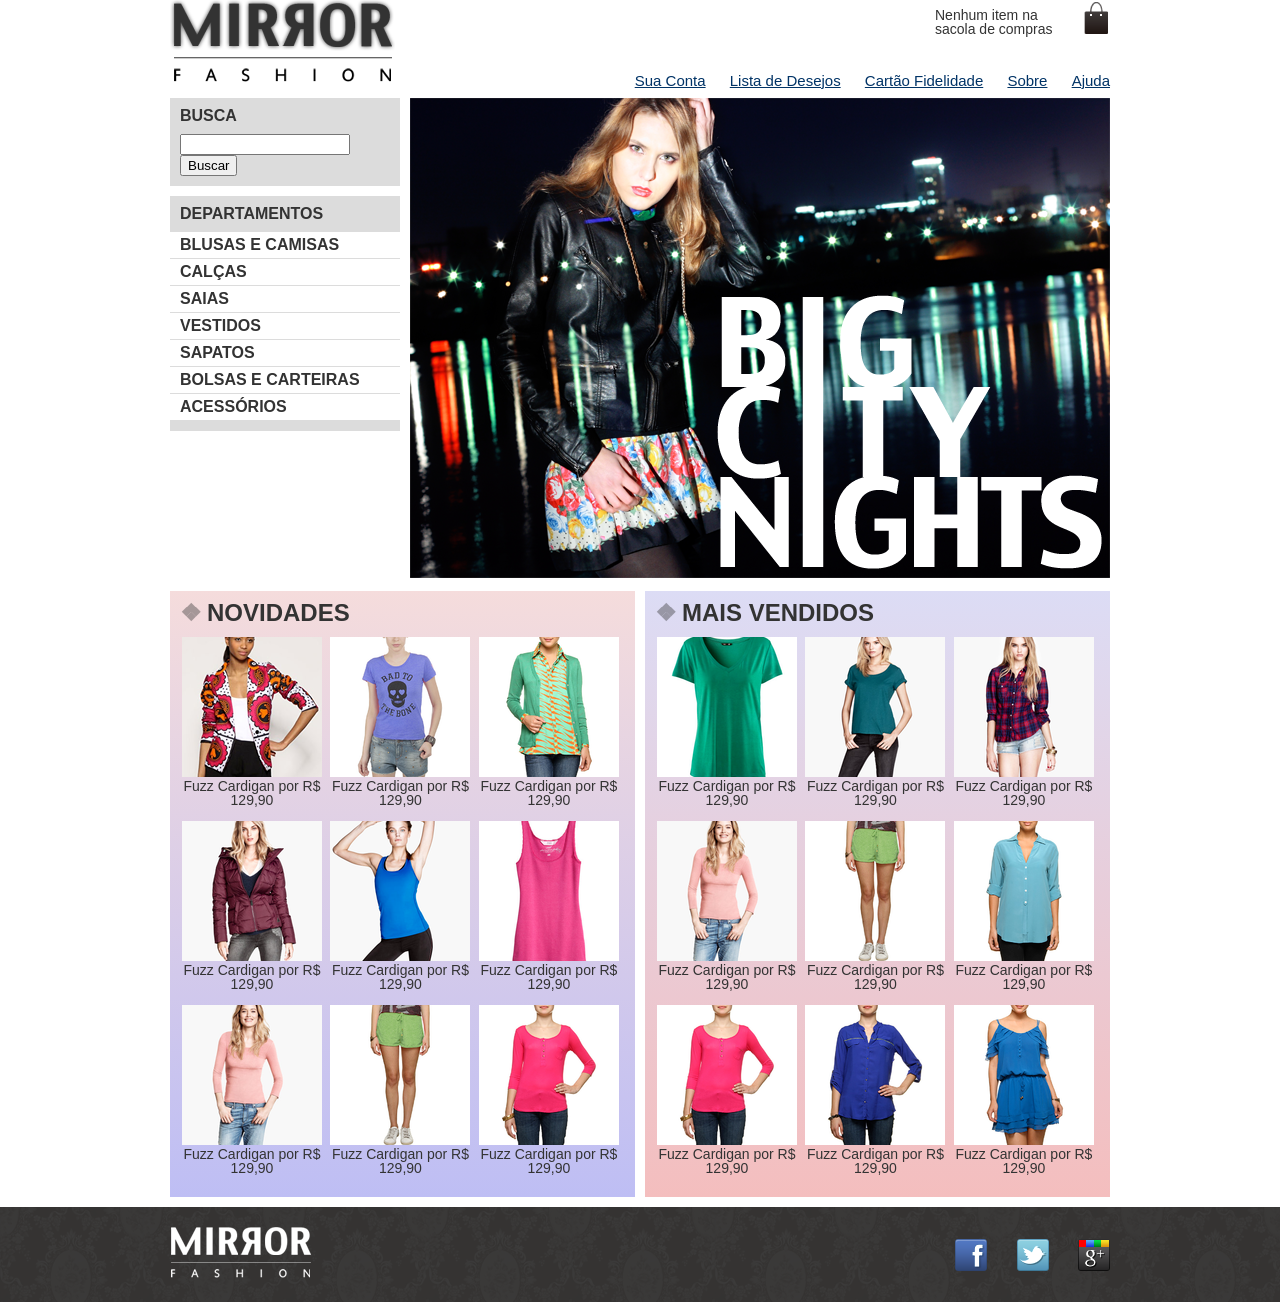
==== site css/index.html @ 7d657751 "commit" ====
<!DOCTYPE html>
<html>
    <head>
        <meta charset="utf-8">
        <title>Mirror Fashion</title>
        <link rel="stylesheet" href="css/reset.css">
        <link rel="stylesheet" href="css/estilos.css">
        <meta name="viewport" content="width=device-width">
    </head>
    <body>
        <header class="container">
            <h1><img src="img/logo.png" alt="Logo da Mirror Fashion"></h1>

            <p class="sacola">
                Nenhum item na sacola de compras
            </p>
            <nav class="menu-opcoes">
                <ul>
                    <li><a href="#">Sua Conta</a></li>
                    <li><a href="#">Lista de Desejos</a></li>
                    <li><a href="#">Cartão Fidelidade</a></li>
                    <li><a href="#">Sobre</a></li>
                    <li><a href="#">Ajuda</a></li>
                </ul>
            </nav>
        </header>

        <div class="container destaque">
			<section class="busca">
				<h2>Busca</h2>
				<form>
					<input type="search">
					<button>Buscar</button>
				</form>
		  </section>

			<section class="menu-departamentos">
				<h2>Departamentos</h2>
				<nav>
					<ul>
						<li><a href="#">Blusas e Camisas</a></li>
						<li><a href="#">Calças</a></li>
						<li><a href="#">Saias</a></li>
						<li><a href="#">Vestidos</a></li>
						<li><a href="#">Sapatos</a></li>
						<li><a href="#">Bolsas e Carteiras</a></li>
						<li><a href="#">Acessórios</a></li>
					</ul>
				</nav>
			</section>
            
            <section class="banner-destaque">
                <figure>
					<img src="img/destaque-home.png" 
					alt="Promoção: Big City Night">    
                </figure>
            </section>
		</div>

        <div class="container paineis">
			<section class="painel novidades">
				<h2>Novidades</h2>
				<ol>
					<li>
						<a href="produto.html">
							<figure>
								<img src="img/produtos/miniatura1.png">
								<figcaption>Fuzz Cardigan por R$ 129,90</figcaption>
							</figure>
						</a>
					</li>
					<li>
						<a href="produto.html">
							<figure>
								<img src="img/produtos/miniatura2.png">
								<figcaption>Fuzz Cardigan por R$ 129,90</figcaption>
							</figure>
						</a>
					</li>
					<li>
						<a href="produto.html">
							<figure>
								<img src="img/produtos/miniatura3.png">
								<figcaption>Fuzz Cardigan por R$ 129,90</figcaption>
							</figure>
						</a>
					</li>
					<li>
						<a href="produto.html">
							<figure>
								<img src="img/produtos/miniatura4.png">
								<figcaption>Fuzz Cardigan por R$ 129,90</figcaption>
							</figure>
						</a>
					</li>
					<li>
						<a href="produto.html">
							<figure>
								<img src="img/produtos/miniatura5.png">
								<figcaption>Fuzz Cardigan por R$ 129,90</figcaption>
							</figure>
						</a>
					</li>
					<li>
						<a href="produto.html">
							<figure>
								<img src="img/produtos/miniatura6.png">
								<figcaption>Fuzz Cardigan por R$ 129,90</figcaption>
							</figure>
						</a>
					</li>
					<li>
						<a href="produto.html">
							<figure>
								<img src="img/produtos/miniatura10.png">
								<figcaption>Fuzz Cardigan por R$ 129,90</figcaption>
							</figure>
						</a>
					</li>
					<li>
						<a href="produto.html">
							<figure>
								<img src="img/produtos/miniatura11.png">
								<figcaption>Fuzz Cardigan por R$ 129,90</figcaption>
							</figure>
						</a>
					</li>
					<li>
						<a href="produto.html">
							<figure>
								<img src="img/produtos/miniatura13.png">
								<figcaption>Fuzz Cardigan por R$ 129,90</figcaption>
							</figure>
						</a>
					</li>
				</ol>
				<button type="button">Mostrar mais</button>
			</section>

			<section class="painel mais-vendidos">
				<h2>Mais Vendidos</h2>
				<ol>
					<li>
						<a href="produto.html">
							<figure>
								<img src="img/produtos/miniatura7.png">
								<figcaption>Fuzz Cardigan por R$ 129,90</figcaption>
							</figure>
						</a>
					</li>
					<li>
						<a href="produto.html">
							<figure>
								<img src="img/produtos/miniatura8.png">
								<figcaption>Fuzz Cardigan por R$ 129,90</figcaption>
							</figure>
						</a>
					</li>
					<li>
						<a href="produto.html">
							<figure>
								<img src="img/produtos/miniatura9.png">
								<figcaption>Fuzz Cardigan por R$ 129,90</figcaption>
							</figure>
						</a>
					</li>
					<li>
						<a href="produto.html">
							<figure>
								<img src="img/produtos/miniatura10.png">
								<figcaption>Fuzz Cardigan por R$ 129,90</figcaption>
							</figure>
						</a>
					</li>
					<li>
						<a href="produto.html">
							<figure>
								<img src="img/produtos/miniatura11.png">
								<figcaption>Fuzz Cardigan por R$ 129,90</figcaption>
							</figure>
						</a>
					</li>
					<li>
						<a href="produto.html">
							<figure>
								<img src="img/produtos/miniatura12.png">
								<figcaption>Fuzz Cardigan por R$ 129,90</figcaption>
							</figure>
						</a>
					</li>
					<li>
						<a href="produto.html">
							<figure>
								<img src="img/produtos/miniatura13.png">
								<figcaption>Fuzz Cardigan por R$ 129,90</figcaption>
							</figure>
						</a>
					</li>
					<li>
						<a href="produto.html">
							<figure>
								<img src="img/produtos/miniatura14.png">
								<figcaption>Fuzz Cardigan por R$ 129,90</figcaption>
							</figure>
						</a>
					</li>
					<li>
						<a href="produto.html">
							<figure>
								<img src="img/produtos/miniatura15.png">
								<figcaption>Fuzz Cardigan por R$ 129,90</figcaption>
							</figure>
						</a>
					</li>
				</ol>
				<button type="button">Mostrar mais</button>
			</section>
		</div>

		<footer>
			<div class="container">
				<img src="img/logo-rodape.png" alt="Logo Mirror Fashion"/>

				<ul class="social">
					<li><a href="http://facebook.com/mirrorfashion">Facebook</a></li>
					<li><a href="http://twitter.com/mirrorfashion">Twitter</a></li>
					<li><a href="http://plus.google.com/mirrorfashion">Google+</a></li>
				</ul>
			</div>
		</footer>
    </body>
</html>
---- site css/css/estilos.css ----
body
{
    color:	#333333;
    font-family: "Lucida Sans Unicode",	"Lucida	Grande", sans-serif;
} 

/*colocando no centro da pagina*/
.container
{
    margin: 0 auto;
    width: 940px;
}

/*Posicione o menu à direita e embaixo no header. Use position: absolute para isso. E não
esqueça: se queremos posicioná-lo absolutamente com relação ao cabeçalho, 
o cabeçalho precisa estar com position: relative.*/
header{
    position: relative;
}

/*A sacola também deve estar posicionada a direita e no topo. Use position , top e right para
conseguir esse comportamento.*/

.sacola	{	
    background-image:	url(../img/sacola.png);	
    background-repeat:	no-repeat;	
    background-position: top right;
    font-size:	14px;			
    padding-right:	35px;	
    padding-top: 8px;		
    width:	140px;	
    position: absolute;
    top: 0;
    right: 0;
}

.menu-opcoes
{
    position:absolute;
    bottom: 0;
    right: 0;
}

.menu-opcoes ul	
{			
    font-size:	15px;	
}

/*Transformar nosso menu em vertical e ajustar espaçamentos básicos.*/
.menu-opcoes ul li{
    display: inline;
    margin-left: 20px;
}

.menu-opcoes a
{				
    color:	#003366;	
} 

/*Fundo cinza nas caixas de busca e no menu de departamentos. Além disso, 
o texto deve estar em negrito e apresentado em maiúsculas.
Foram aplicadas algumas regras de margens e de tamanhos*/

.busca,
.menu-departamentos {
    background-color: #DCDCDC;
    font-weight: bold;
    text-transform: uppercase;
    width: 230px;
    
}

.busca h2,
.busca form,
.menu-departamentos h2 {
    margin: 10px;
}

.menu-departamentos li {
    background-color: white;
    margin-bottom: 1px;
    padding: 5px 10px;
}

.menu-departamentos a {
    color: #333333;
    text-decoration: none;
}

.busca input {
	vertical-align: middle;
}
/*o tamanho do campo de texto para melhor encaixar no design e use seletores de atributo do CSS*/
.busca input[type=search] {
    width: 170px;
}

/*Para que o menu de departamentos e a busca estejam à esquerda na página, vamos flutuar esses
elementos com float:left.
Mas só isso fará com que o menu fique a direita da busca (faça o teste).
Precisamos indicar ao menudepartamentos que ele deve flutuar à esquerda mas
não ao lado de outro elemento. 
Conseguimos isso com a propriedade clear */

.busca,
.menu-departamentos {
    float: left;
}

.menu-departamentos {
    margin-top: 10px;
    padding-bottom: 10px;
    clear: left;
}

 /*Acerte as margens e posicionamentos no menu lateral e no topo*/
.destaque {
    margin-top: 10px;
}

.destaque img {
	margin-left: 10px;
}

.painel {
	margin: 10px 0;
	padding: 10px;
	width: 445px;
}

.novidades {
	float: left;
	background-color: #f5dcdc;
}

.mais-vendidos {
	float: right;
	background-color: #dcdcf5;
}

.painel li {
	display: inline-block;
	vertical-align: top;
	width: 140px;

	margin: 2px;
	padding-bottom: 10px;
}

.painel h2 {
	font-size: 24px;
	font-weight: bold;
	text-transform: uppercase;

	margin-bottom: 10px;
}

.painel a {
	color: #333;
	font-size: 14px;
	text-align: center;
	text-decoration: none;
}

footer {
	background-image: url(../img/fundo-rodape.png);
	clear: both;
	padding: 20px 0;
}

footer .container {
	position: relative;
}

.social {
	position: absolute;
	top: 12px;
	right: 0;
}

.social li {
	display: inline-block;
	margin-left: 25px;
}

.social li a {
	height: 32px;
	width: 32px;

	display: block;
	text-indent: -99999px;  
}

.social a[href*="facebook"] {
	background-image: url(../img/facebook.png);
}

.social a[href*="twitter"] {
	background-image: url(../img/twitter.png);
}

.social a[href*="plus"] {
	background-image: url(../img/googleplus.png);
}

.menu-departamentos li li a:before {
	content: '\272A';
	padding-right: 3px;
}

.painel h2:before {
	content: '\2756';
	padding-right: 5px;
	opacity: 0.4;
}

.novidades {
	background-color: #f5dcdc;
	background: linear-gradient(#f5dcdc, #bebef4);
}

.mais-vendidos {
	background: #dcdcf5;
	background: linear-gradient(#dcdcf5, #f4bebe);
}

.painel button {
	display: none;
}

.painel-compacto li:nth-child(n+7) {
	display: none;
}

.painel-compacto button {
	display: block;
}

.painel button {
	/* posicionamento */
	float: right;
	margin-right: 10px;
	padding: 10px;

	/* estilo */
	background-color: #333;
	border: 0;
	border-radius: 4px;
	box-shadow: 1px 1px 3px rgba(30,30,30,0.5);
	color: white;
	font-size: 1em;
	text-decoration: none;
	text-shadow: 1px 0 1px black;

	/* animação*/
	transition: 0.3s;
}

.painel button:hover {
	background-color: #393939;
	box-shadow: 1px 0 20px rgba(200,200,120,0.9);
}

.painel button {
	color: white;
	position: relative;
	margin-bottom: 10px;
}

.painel button:after {
	/* elemento vazio */
	content: '';
	display: block;
	height: 0;
	width: 0;

	/* triangulo */
	border-top: 10px solid #333;
	border-left: 10px solid transparent;
	border-right: 10px solid transparent;

	/* posicionamento */
	position: absolute;
	top: 100%;
	left: 50%;
	margin-left: -5px;

	/* animação */
	transition: 0.3s;
}

.painel button:hover:after {
	border-top-color: #393939;
}


/*Elementos em bloco são aqueles que ocupam toda a largura do	documento, 
tanto antes	 quanto depois deles. Um bom exemplo de elemento em bloco é a tag <h1>. 
Note que não há nenhum outro elemento à esquerda ou à direita do nosso nome da loja, 
apesar da expressão "Mirror Fashion” não ocupar toda a largura do documento. 
Entre os elementos em bloco, podemos destacar as tags de heading <h1> a <h6>, 
os parágrafos <p> e divisões <div>.
Elementos em linha são aqueles que ocupam somente o espaço necessário para que seu próprio conteúdo 
seja exibido, permitindo que outros elementos em linha possam ser renderizados 
logo na sequência, seja	antes ou depois, exibindo diversos elementos nessa mesma linha. 
Entre os elementos em linha, podemos destacar as tags de âncora <a>, 
as tags de ênfase <small>, <strong> e <em> e a tag de marcação de atributos <span>.
Pode ser interessante alterarmos esse padrão de acordo com nossa necessidade, por isso existe a
propriedade	display no CSS,	que	permite	definir	qual estratégia	de exibição	o elemento utilizará.
Por	exemplo, o elemento <li> de uma	<ul> tem por padrão	o valor	block para a propriedade display.	
Se	quisermos os elementos na horizontal, basta	alterarmos a propriedade display da <li> para inline*/

/*Resumo de postion
static
Sua posição é dada automaticamente pelo fluxo da página: por padrão ele é renderizado logo após seus irmãos
Não aceita um posicionamento manual (left, right, top, bottom)
O tamanho do seu elemento pai leva em conta o tamanho do elemento static

relative
Por padrão, o elemento será renderizado da mesma maneira que o static
Aceita posicionamento manual
O tamanho do seu elemento pai leva em conta o tamanho do elemento relative, porém sem levar em conta seu posicionamento. O pai não sofreria alterações mesmo se o elemento fosse static

fixed
Uma configuração de posicionamento vertical (left ou right) e uma horizontal (top ou bottom) é obrigatória
O elemento será renderizado na página na posição indicada. Mesmo que ocorra uma rolagem, o elemento permanecerá no mesmo lugar
Seu tamanho não conta para calcular o tamanho do elemento pai, é como se não fosse elemento filho

absolute
Uma configuração de posicionamento vertical (left ou right) e uma horizontal (top ou bottom) é obrigatória
O elemento será renderizado na posição indicada, porém relativa ao primeiro elemento pai cujo position seja diferente de static ou, se não existir este pai, relativa à página
Seu tamanho não conta para calcular o tamanho do elemento pai*/

/*Posicione o menu à direita e embaixo no header. Use position: absolute para isso. E não
esqueça: se queremos posicioná-lo absolutamente com relação ao cabeçalho, o cabeçalho precisa estar
com position: relative .*/
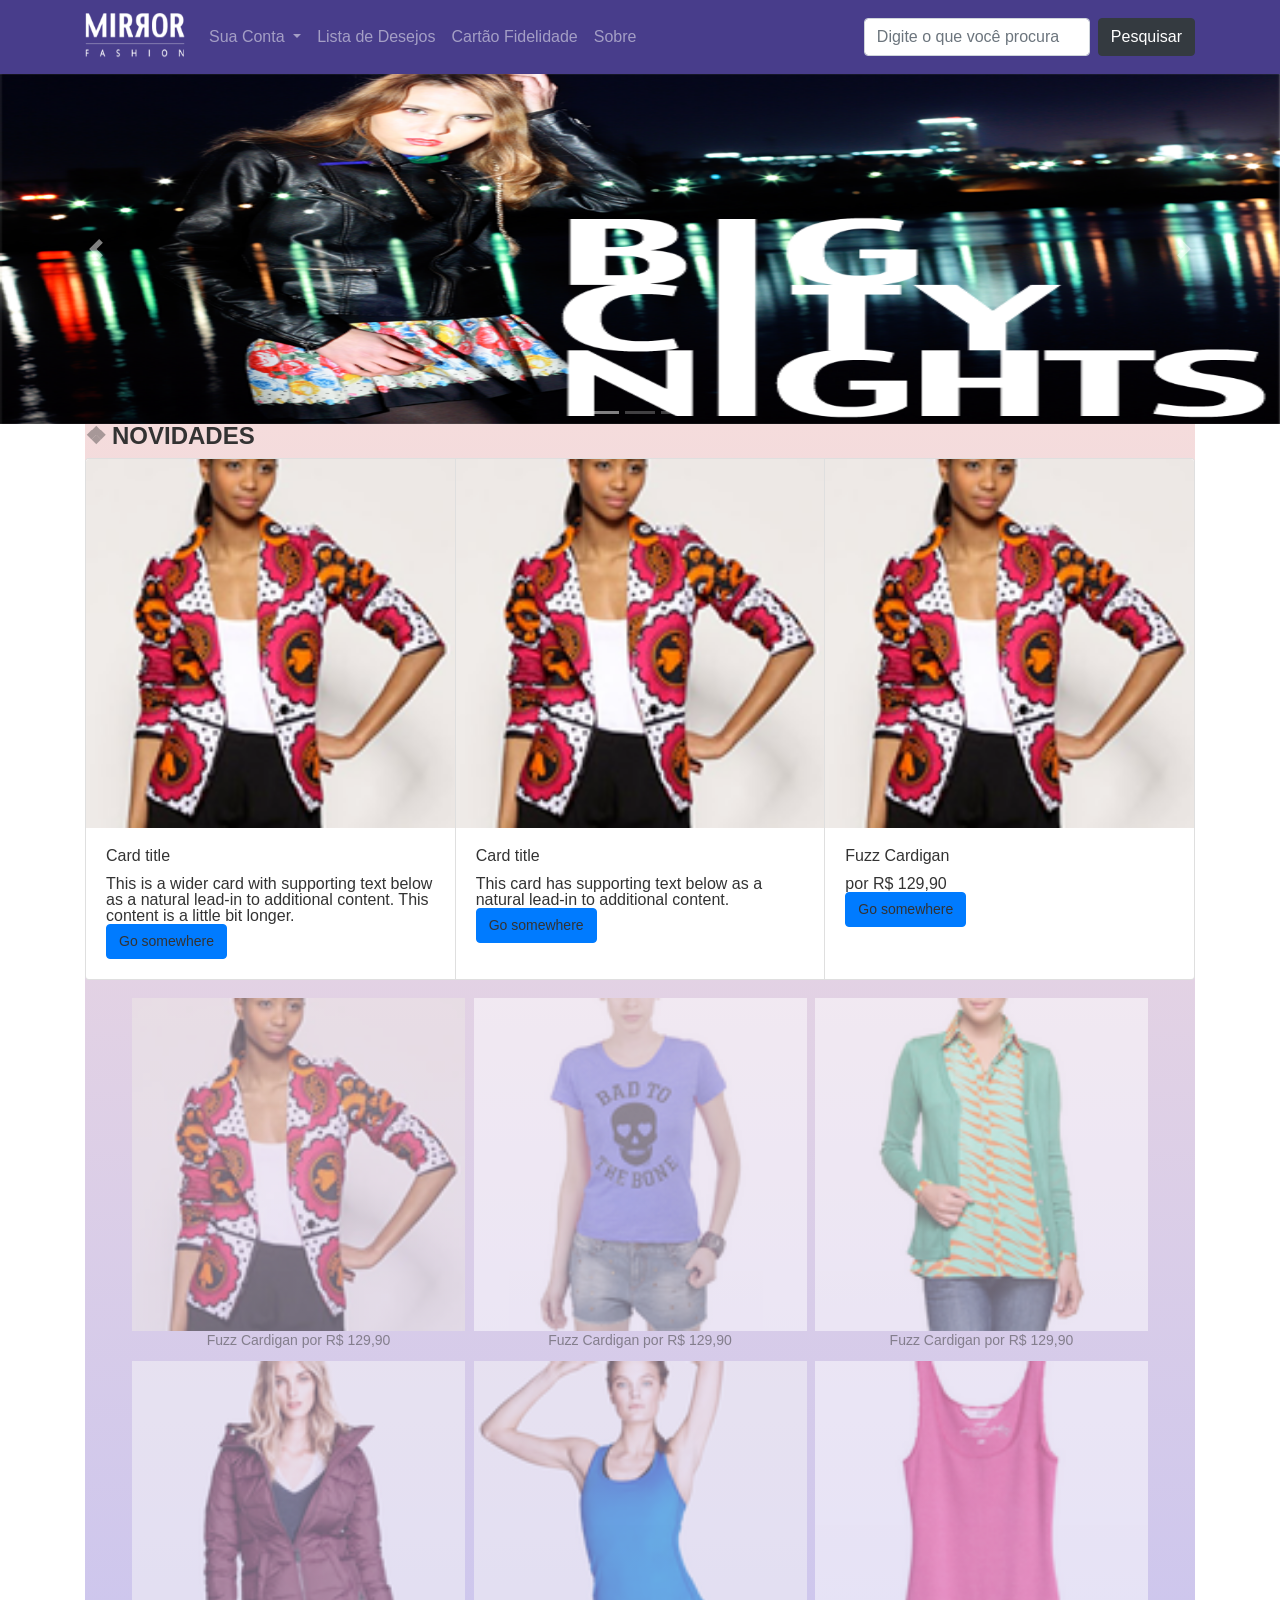
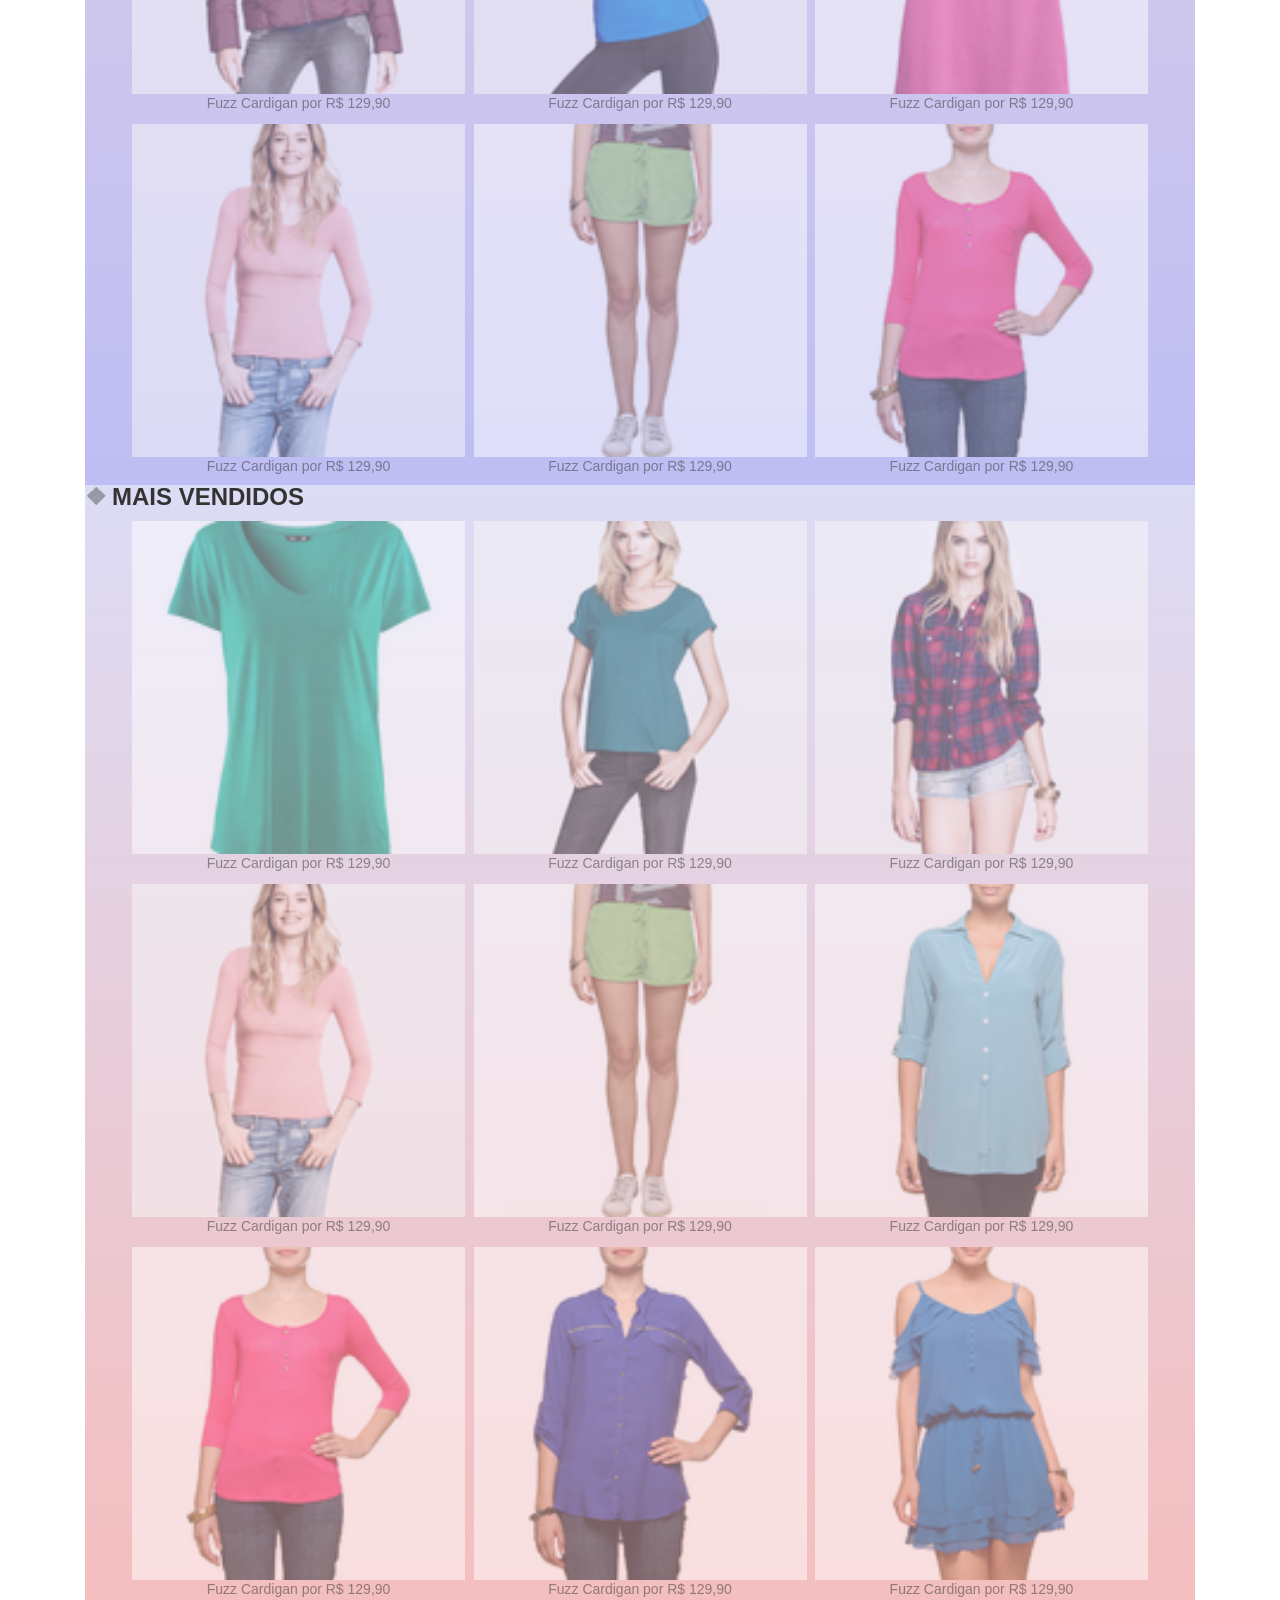
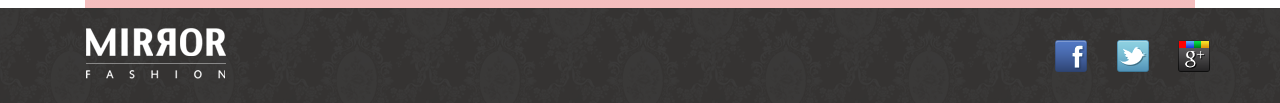
==== commit 99fd19f3: "commit" ====
--- a/site css/index.html
+++ b/site css/index.html
@@ -1,32 +1,99 @@
 <!DOCTYPE html>
 <html>
     <head>
-        <meta charset="utf-8">
-        <title>Mirror Fashion</title>
-        <link rel="stylesheet" href="css/reset.css">
-        <link rel="stylesheet" href="css/estilos.css">
-        <meta name="viewport" content="width=device-width">
+		<meta charset="utf-8">
+		<meta name="viewport" content="width=device-width">
+		<title>Mirror Fashion</title>
+		<link href="css/bootstrap.min.css" rel="stylesheet" type="text/css"/>
+		<script type="text/javascript" src="js/jquery-3.5.1.min.js"></script>
+		<script type="text/javascript" src="js/bootstrap.min.js"></script>
+      <link rel="stylesheet" href="css/reset.css">
+	  <link rel="stylesheet" href="css/estilos.css">
+	  <!--<link href="css/bootstrap.css" rel="stylesheet" type="text/css"/>-->
+	 
     </head>
-    <body>
-        <header class="container">
-            <h1><img src="img/logo.png" alt="Logo da Mirror Fashion"></h1>
-
-            <p class="sacola">
-                Nenhum item na sacola de compras
-            </p>
-            <nav class="menu-opcoes">
-                <ul>
-                    <li><a href="#">Sua Conta</a></li>
-                    <li><a href="#">Lista de Desejos</a></li>
-                    <li><a href="#">Cartão Fidelidade</a></li>
-                    <li><a href="#">Sobre</a></li>
-                    <li><a href="#">Ajuda</a></li>
-                </ul>
-            </nav>
+    <body> 
+		<nav class="navbar navbar-fixed-top navbar-expand-lg navbar-dark bg-purple" >
+		  <div class="container">
+			<a class="navbar-brand" href="index.html"><img src="img/logo-rodape.png" width="100px" height="45px"alt="Logo da Mirror Fashion"></a>
+			<button class="navbar-toggler" type="button" data-toggle="collapse" data-target="#navbarSupportedContent" aria-controls="navbarSupportedContent" aria-expanded="false" aria-label="Toggle navigation">
+			  <span class="navbar-toggler-icon"></span>
+			</button>
+		  
+			<div class="collapse navbar-collapse" id="navbarSupportedContent">
+			  <ul class="navbar-nav mr-auto">
+					<li class="nav-item dropdown" id="teste">
+							<a class="nav-link dropdown-toggle" href="#" id="navbarDropdown" role="button" data-toggle="dropdown" aria-haspopup="true" aria-expanded="false">
+								  Sua Conta
+							</a>
+							<div class="dropdown-menu" aria-labelledby="navbarDropdown">
+							  <a class="dropdown-item" href="#">Cadastrar</a>
+							  <a class="dropdown-item" href="#">Entrar</a>
+						  
+							</div>
+						  </li>
+						  <li class="nav-item">
+								<a class="nav-link" href="#">Lista de Desejos</a>
+							  </li>
+							  <li class="nav-item">
+									<a class="nav-link" href="#">Cartão Fidelidade</a>
+								  </li>
+								  <li class="nav-item">
+									<a class="nav-link" href="sobre.html">Sobre</a>
+				  </li>
+																	  
+				
+				
+			  </ul>
+			  
+			  <form class="form-inline my-2 my-lg-0">
+				<input class="form-control mr-sm-2" type="search" placeholder="Digite o que você procura" aria-label="Search">
+				<button class="btn btn-dark my-2 my-sm-0" type="submit">Pesquisar</button>
+			  </form>
+			</div>
+		</div>
+		  </nav>
+	  <!--  <h1><a href="index.html"> <img src="img/logo.png" alt="Logo da Mirror Fashion"></a></h1>
+	 
+    <header class="container">
+      
+				<p class="sacola">
+						Nenhum item na sacola de compras
+					</p>
+
+           
+           
         </header>
-
-        <div class="container destaque">
-			<section class="busca">
+-->
+			<div id="carouselExampleIndicators" class="carousel slide" data-ride="carousel">
+				<ol class="carousel-indicators">
+				  <li data-target="#carouselExampleIndicators" data-slide-to="0" class="active"></li>
+				  <li data-target="#carouselExampleIndicators" data-slide-to="1"></li>
+				  <li data-target="#carouselExampleIndicators" data-slide-to="2"></li>
+				</ol>
+				<div class="carousel-inner">
+				  <div class="carousel-item active">
+					<img class="d-block w-100" src="img/destaque-home.png" height="350"alt="First slide">
+				  </div>
+				  <div class="carousel-item">
+					<img class="d-block w-100" src="img/produtos/miniatura2.png"height="350" alt="Second slide">
+				  </div>
+				  <div class="carousel-item">
+					<img class="d-block w-100" src="img/produtos/miniatura3.png"height="350" alt="Third slide">
+				  </div>
+				</div>
+				
+				<a class="carousel-control-prev" href="#carouselExampleIndicators" role="button" data-slide="prev">
+				  <span class="carousel-control-prev-icon" aria-hidden="true"></span>
+				  <span class="sr-only">Previous</span>
+				</a>
+				<a class="carousel-control-next" href="#carouselExampleIndicators" role="button" data-slide="next">
+				  <span class="carousel-control-next-icon" aria-hidden="true"></span>
+				  <span class="sr-only">Next</span>
+				</a>
+			  </div>
+			<!--<div class="container destaque">
+				<section class="busca">
 				<h2>Busca</h2>
 				<form>
 					<input type="search">
@@ -55,54 +122,84 @@
 					alt="Promoção: Big City Night">    
                 </figure>
             </section>
-		</div>
-
-        <div class="container paineis">
-			<section class="painel novidades">
-				<h2>Novidades</h2>
+		</div>-->
+		<div class="container paineis">
+				<section class="painel novidades">
+					<h2>Novidades</h2>
+		<div class="card-group">
+				<div class="card inner">
+				  <img class="card-img-top" src="img/produtos/miniatura1.png" alt="Card image cap">
+				  <div class="card-body">
+					<h5 class="card-title">Card title</h5>
+					<p class="card-text">This is a wider card with supporting text below as a natural lead-in to additional content. This content is a little bit longer.</p>
+					<a href="produtos.html" class="btn btn-primary" >Go somewhere</a>
+				  </div>
+				</div>
+				<div class="card inner">
+				  <img class="card-img-top" src="img/produtos/miniatura1.png" alt="Card image cap">
+				  <div class="card-body">
+					<h5 class="card-title">Card title</h5>
+					<p class="card-text">This card has supporting text below as a natural lead-in to additional content.</p>
+					<a href="produtos.html" class="btn btn-primary">Go somewhere</a>
+				  </div>
+				</div>
+				<div class="card inner">
+						
+				  <img class="card-img-top" src="img/produtos/miniatura1.png" alt="Card image cap">
+				  <div class="card-body">
+					<h5 class="card-title">Fuzz Cardigan</h5>
+					<p class="card-text"> por R$ 129,90</p>
+					<a href="produtos.html" class="btn btn-primary">Go somewhere</a>
+				 
+				</div>
+				</div>
+			  </div>
+			  <br>
+        
 				<ol>
 					<li>
+						
+						<a href="produtos.html">
+							<figure>
+								<img src="img/produtos/miniatura1.png">
+								<figcaption>Fuzz Cardigan por R$ 129,90</figcaption>
+							</figure>
+						</a>
+					</li>
+					<li>
+						<a href="produtos.html">
+							<figure>
+								<img src="img/produtos/miniatura2.png">
+								<figcaption>Fuzz Cardigan por R$ 129,90</figcaption>
+							</figure>
+						</a>
+					</li>
+					<li>
+						<a href="produtos.html">
+							<figure>
+								<img src="img/produtos/miniatura3.png">
+								<figcaption>Fuzz Cardigan por R$ 129,90</figcaption>
+							</figure>
+						</a>
+					</li>
+					<li>
+						<a href="produtos.html">
+							<figure>
+								<img src="img/produtos/miniatura4.png">
+								<figcaption>Fuzz Cardigan por R$ 129,90</figcaption>
+							</figure>
+						</a>
+					</li>
+					<li>
 						<a href="produto.html">
 							<figure>
-								<img src="img/produtos/miniatura1.png">
-								<figcaption>Fuzz Cardigan por R$ 129,90</figcaption>
-							</figure>
-						</a>
-					</li>
-					<li>
-						<a href="produto.html">
-							<figure>
-								<img src="img/produtos/miniatura2.png">
-								<figcaption>Fuzz Cardigan por R$ 129,90</figcaption>
-							</figure>
-						</a>
-					</li>
-					<li>
-						<a href="produto.html">
-							<figure>
-								<img src="img/produtos/miniatura3.png">
-								<figcaption>Fuzz Cardigan por R$ 129,90</figcaption>
-							</figure>
-						</a>
-					</li>
-					<li>
-						<a href="produto.html">
-							<figure>
-								<img src="img/produtos/miniatura4.png">
-								<figcaption>Fuzz Cardigan por R$ 129,90</figcaption>
-							</figure>
-						</a>
-					</li>
-					<li>
-						<a href="produto.html">
-							<figure>
 								<img src="img/produtos/miniatura5.png">
 								<figcaption>Fuzz Cardigan por R$ 129,90</figcaption>
 							</figure>
 						</a>
 					</li>
 					<li>
-						<a href="produto.html">
+						<a href="produtos.html">
 							<figure>
 								<img src="img/produtos/miniatura6.png">
 								<figcaption>Fuzz Cardigan por R$ 129,90</figcaption>
@@ -110,7 +207,7 @@
 						</a>
 					</li>
 					<li>
-						<a href="produto.html">
+						<a href="produtos.html">
 							<figure>
 								<img src="img/produtos/miniatura10.png">
 								<figcaption>Fuzz Cardigan por R$ 129,90</figcaption>
@@ -118,7 +215,7 @@
 						</a>
 					</li>
 					<li>
-						<a href="produto.html">
+						<a href="produtos.html">
 							<figure>
 								<img src="img/produtos/miniatura11.png">
 								<figcaption>Fuzz Cardigan por R$ 129,90</figcaption>
@@ -126,7 +223,7 @@
 						</a>
 					</li>
 					<li>
-						<a href="produto.html">
+						<a href="produtos.html">
 							<figure>
 								<img src="img/produtos/miniatura13.png">
 								<figcaption>Fuzz Cardigan por R$ 129,90</figcaption>
@@ -141,7 +238,7 @@
 				<h2>Mais Vendidos</h2>
 				<ol>
 					<li>
-						<a href="produto.html">
+						<a href="produtos.html">
 							<figure>
 								<img src="img/produtos/miniatura7.png">
 								<figcaption>Fuzz Cardigan por R$ 129,90</figcaption>
@@ -149,7 +246,7 @@
 						</a>
 					</li>
 					<li>
-						<a href="produto.html">
+						<a href="produtos.html">
 							<figure>
 								<img src="img/produtos/miniatura8.png">
 								<figcaption>Fuzz Cardigan por R$ 129,90</figcaption>
@@ -157,7 +254,7 @@
 						</a>
 					</li>
 					<li>
-						<a href="produto.html">
+						<a href="produtos.html">
 							<figure>
 								<img src="img/produtos/miniatura9.png">
 								<figcaption>Fuzz Cardigan por R$ 129,90</figcaption>
@@ -165,7 +262,7 @@
 						</a>
 					</li>
 					<li>
-						<a href="produto.html">
+						<a href="produtos.html">
 							<figure>
 								<img src="img/produtos/miniatura10.png">
 								<figcaption>Fuzz Cardigan por R$ 129,90</figcaption>
@@ -173,7 +270,7 @@
 						</a>
 					</li>
 					<li>
-						<a href="produto.html">
+						<a href="produtos.html">
 							<figure>
 								<img src="img/produtos/miniatura11.png">
 								<figcaption>Fuzz Cardigan por R$ 129,90</figcaption>
@@ -181,7 +278,7 @@
 						</a>
 					</li>
 					<li>
-						<a href="produto.html">
+						<a href="produtos.html">
 							<figure>
 								<img src="img/produtos/miniatura12.png">
 								<figcaption>Fuzz Cardigan por R$ 129,90</figcaption>
@@ -189,7 +286,7 @@
 						</a>
 					</li>
 					<li>
-						<a href="produto.html">
+						<a href="produtos.html">
 							<figure>
 								<img src="img/produtos/miniatura13.png">
 								<figcaption>Fuzz Cardigan por R$ 129,90</figcaption>
@@ -197,7 +294,7 @@
 						</a>
 					</li>
 					<li>
-						<a href="produto.html">
+						<a href="produtos.html">
 							<figure>
 								<img src="img/produtos/miniatura14.png">
 								<figcaption>Fuzz Cardigan por R$ 129,90</figcaption>
@@ -205,7 +302,7 @@
 						</a>
 					</li>
 					<li>
-						<a href="produto.html">
+						<a href="produtos.html">
 							<figure>
 								<img src="img/produtos/miniatura15.png">
 								<figcaption>Fuzz Cardigan por R$ 129,90</figcaption>
@@ -216,6 +313,8 @@
 				<button type="button">Mostrar mais</button>
 			</section>
 		</div>
+		
+			  
 
 		<footer>
 			<div class="container">
--- a/site css/css/estilos.css
+++ b/site css/css/estilos.css
@@ -1,3 +1,60 @@
+
+* {box-sizing: border-box;}
+
+.img-zoom-container {
+  position: relative;
+}
+
+.img-zoom-lens {
+  position: relative;
+  border: 1px solid #d4d4d4;
+  /*set the size of the lens:*/
+  width: 40px;
+  height: 40px;
+}
+
+.img-zoom-result {
+  border: 1px solid #d4d4d4;
+  /*set the size of the result div:*/
+  width: 300px;
+  height: 300px;
+}
+.inner{
+	overflow: hidden;
+}
+.inner img{
+	transition: all 1.5s ease;
+}
+.inner:hover img{
+
+	transform: scale(1.125);
+}
+
+.paineis{
+ margin-top:8%;
+}
+.bg-purple{
+	background-color: darkslateblue;
+}
+
+ol li{
+	opacity: 0.5;
+}
+ol li:hover {
+	transform: scale(1.125); 
+	opacity:1;
+  }
+ol{
+	text-align: center;
+}
+/*#teste:hover{
+	background-color: yellow;
+	
+}*/
+h1{
+	text-align: center;
+}
+
 body
 {
     color:	#333333;
@@ -8,7 +65,7 @@
 .container
 {
     margin: 0 auto;
-    width: 940px;
+  
 }
 
 /*Posicione o menu à direita e embaixo no header. Use position: absolute para isso. E não
@@ -16,6 +73,12 @@
 o cabeçalho precisa estar com position: relative.*/
 header{
     position: relative;
+}
+header h1{/*alteraçao para mobile*/
+    text-align: center;
+}
+header h1 img{/*alteraçao para mobile*/
+    max-width: 50%;
 }
 
 /*A sacola também deve estar posicionada a direita e no topo. Use position , top e right para
@@ -31,14 +94,15 @@
     width:	140px;	
     position: absolute;
     top: 0;
-    right: 0;
+	right: 0;
+	display: none;/*alteraçao para mobile*/
 }
 
 .menu-opcoes
 {
-    position:absolute;
-    bottom: 0;
-    right: 0;
+    position:static;/*alteraçao para mobile*/
+	text-align: center;/*alteraçao para mobile*/
+    
 }
 
 .menu-opcoes ul	
@@ -48,8 +112,8 @@
 
 /*Transformar nosso menu em vertical e ajustar espaçamentos básicos.*/
 .menu-opcoes ul li{
-    display: inline;
-    margin-left: 20px;
+    display: inline-block;/*alteraçao para mobile*/
+    margin: 5px;/*alteraçao para mobile*/
 }
 
 .menu-opcoes a
@@ -72,8 +136,17 @@
 
 .busca h2,
 .busca form,
-.menu-departamentos h2 {
+.menu-departamentos h2 
+{
     margin: 10px;
+}
+/*alteraçao para mobile*/
+.busca,
+.menu-departamentos,
+.banner-destaque img
+{
+	margin-right: 0;
+	width: 100%;
 }
 
 .menu-departamentos li {
@@ -123,9 +196,8 @@
 }
 
 .painel {
-	margin: 10px 0;
-	padding: 10px;
-	width: 445px;
+	
+	width:auto;
 }
 
 .novidades {
@@ -138,20 +210,23 @@
 	background-color: #dcdcf5;
 }
 
+
 .painel li {
 	display: inline-block;
 	vertical-align: top;
-	width: 140px;
-
+	width: 30%;
 	margin: 2px;
 	padding-bottom: 10px;
+}
+.painel img
+{
+	width: 100%;
 }
 
 .painel h2 {
 	font-size: 24px;
 	font-weight: bold;
 	text-transform: uppercase;
-
 	margin-bottom: 10px;
 }
 
@@ -334,4 +409,49 @@
 /*Posicione o menu à direita e embaixo no header. Use position: absolute para isso. E não
 esqueça: se queremos posicioná-lo absolutamente com relação ao cabeçalho, o cabeçalho precisa estar
 com position: relative .*/
-
+/*alteraçao para mobile*/
+@media(max-width:939px){
+	/* adicionar aqui os novos estilos para mobile*/
+	.container{
+		width:96%;
+	}
+	@media(min-width:480px)
+	{
+		header h1{
+			margin:5px 0;
+		}
+		.menu-departamentos{
+			 padding-bottom:10px;
+			 margin-bottom:10px;
+		}
+		.menu-departamentos nav>ul{
+			column-count: 2;
+	   }
+	}
+	@media(min-width: 720px)
+	{
+		header h1{
+			text-align: left;
+		}
+		.menu-opcoes{
+			position: absolute;
+		}
+		.sacola{
+			display: block;
+		}
+		.painel li{
+			width: 15%;
+		}
+		.busca,.menu-departamentos{
+			margin-right: 1%;
+			width: 30%;
+		}
+		.menu-departamentos nav>ul{
+			column-count: 1;
+		}
+		.banner-destaque img{
+			width:69%
+		}
+	}
+}
+
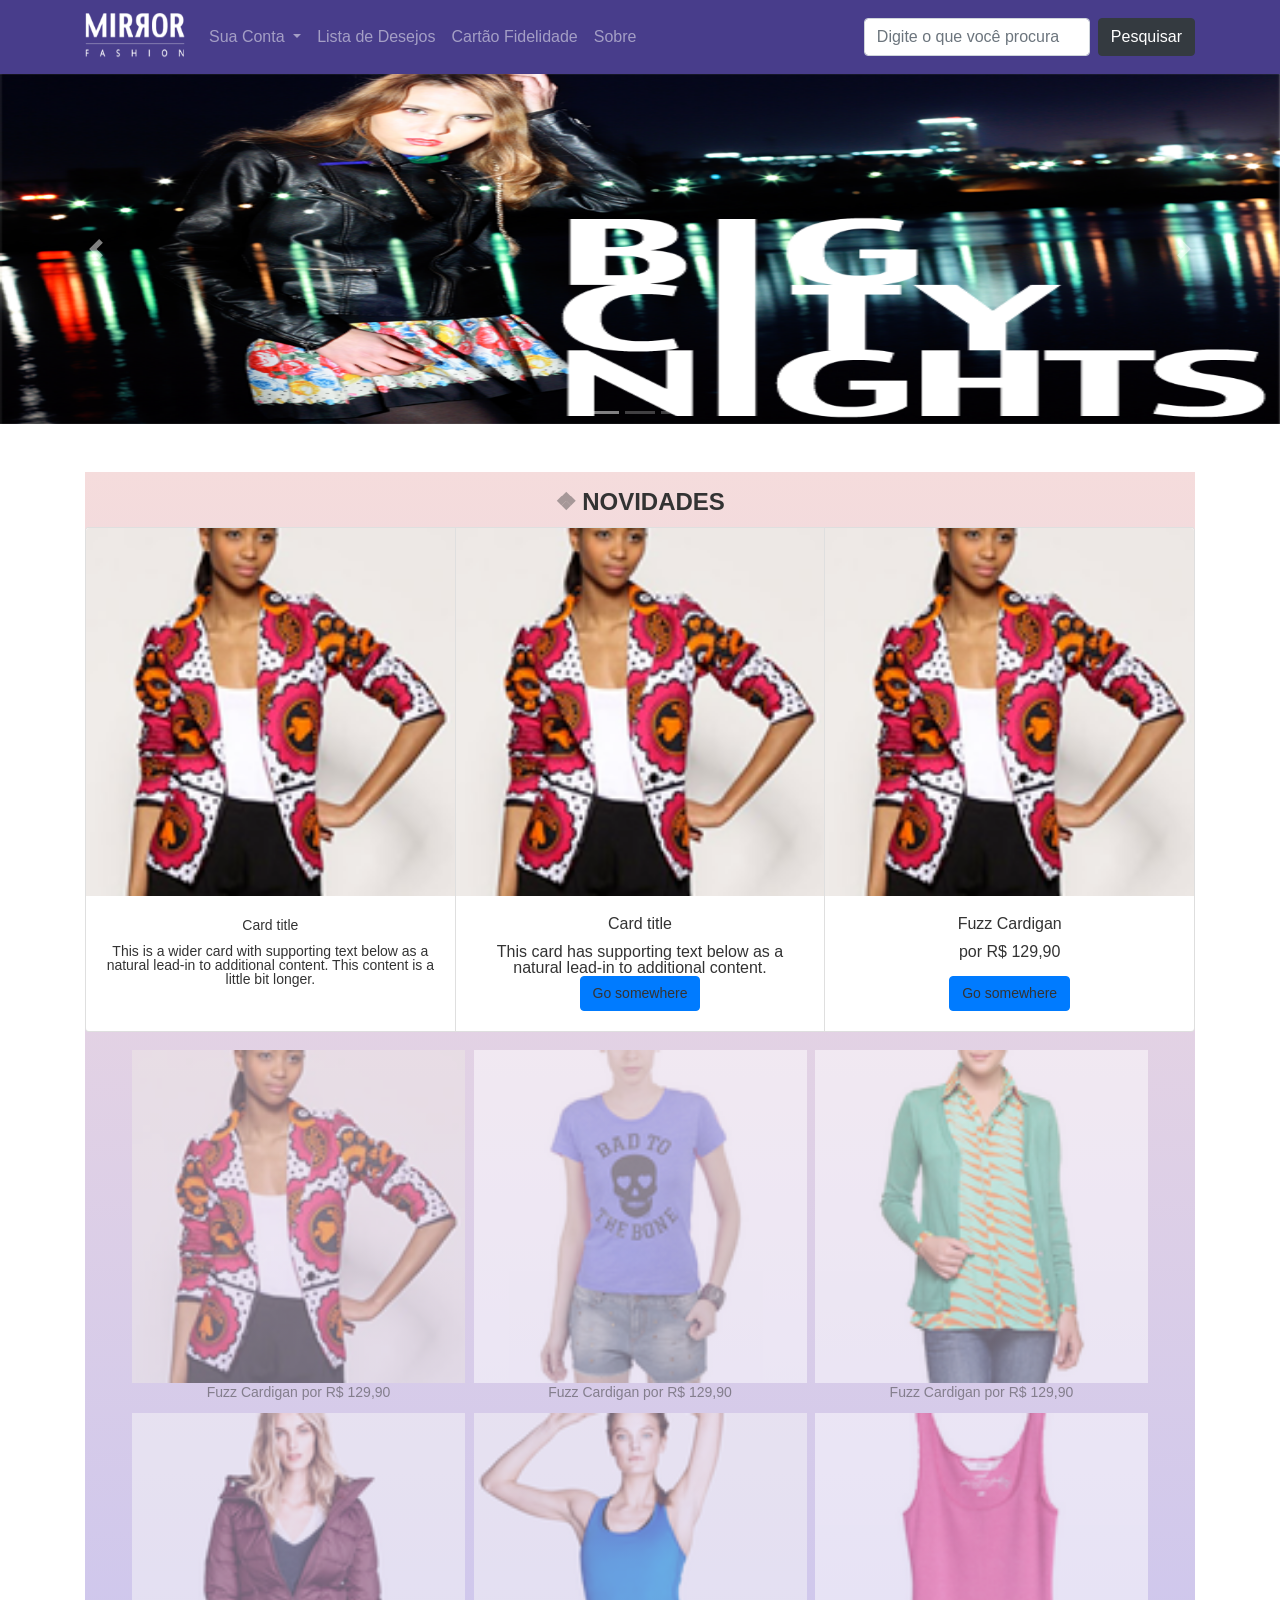
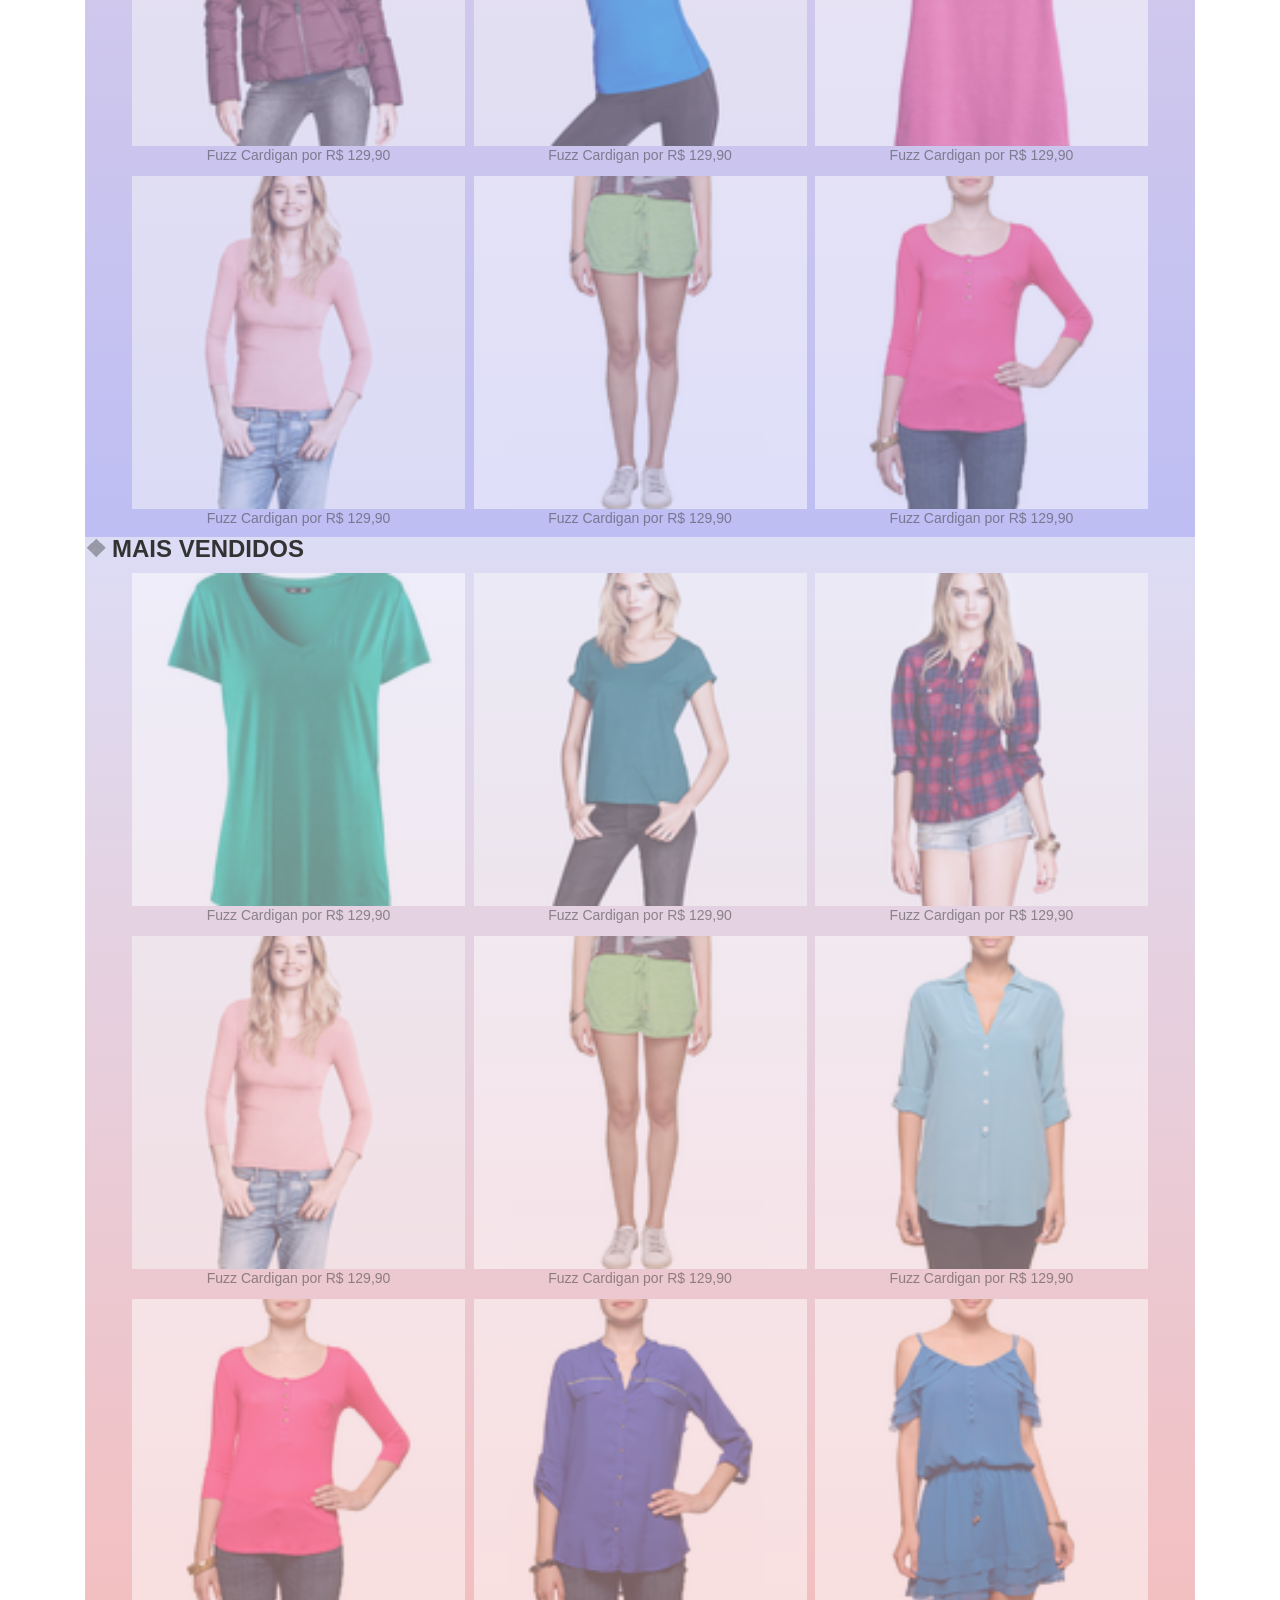
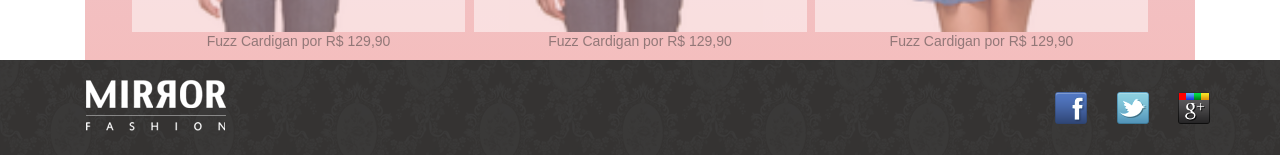
==== commit f0a52980: "commit" ====
--- a/site css/index.html
+++ b/site css/index.html
@@ -122,34 +122,34 @@
 					alt="Promoção: Big City Night">    
                 </figure>
             </section>
-		</div>-->
-		<div class="container paineis">
-				<section class="painel novidades">
-					<h2>Novidades</h2>
+		</div>-->	
+		<div class="container paineis my-5">
+				<section class="painel novidades"><br>
+					<h2 class="display-4 text-center">Novidades</h2>
 		<div class="card-group">
 				<div class="card inner">
-				  <img class="card-img-top" src="img/produtos/miniatura1.png" alt="Card image cap">
-				  <div class="card-body">
-					<h5 class="card-title">Card title</h5>
-					<p class="card-text">This is a wider card with supporting text below as a natural lead-in to additional content. This content is a little bit longer.</p>
-					<a href="produtos.html" class="btn btn-primary" >Go somewhere</a>
+					<a href="produtos.html"><img class="card-img-top" src="img/produtos/miniatura1.png" alt="Card image cap">
+				  <div class="card-body text-center">
+					<h5 class="card-title ">Card title</h5>
+					<p class="card-text ">This is a wider card with supporting text below as a natural lead-in to additional content. This content is a little bit longer.</p>
+						</a>
 				  </div>
 				</div>
 				<div class="card inner">
 				  <img class="card-img-top" src="img/produtos/miniatura1.png" alt="Card image cap">
-				  <div class="card-body">
+				  <div class="card-body text-center">
 					<h5 class="card-title">Card title</h5>
-					<p class="card-text">This card has supporting text below as a natural lead-in to additional content.</p>
-					<a href="produtos.html" class="btn btn-primary">Go somewhere</a>
+					<p class="card-text ">This card has supporting text below as a natural lead-in to additional content.</p>
+					<a href="produtos.html" class="btn btn-primary ">Go somewhere</a>
 				  </div>
 				</div>
 				<div class="card inner">
 						
 				  <img class="card-img-top" src="img/produtos/miniatura1.png" alt="Card image cap">
-				  <div class="card-body">
-					<h5 class="card-title">Fuzz Cardigan</h5>
-					<p class="card-text"> por R$ 129,90</p>
-					<a href="produtos.html" class="btn btn-primary">Go somewhere</a>
+				  <div class="card-body text-center">
+					<h5 class="card-title ">Fuzz Cardigan</h5>
+					<p class="card-text "> por R$ 129,90</p><br>
+					<a href="produtos.html" class="btn btn-primary ">Go somewhere</a>
 				 
 				</div>
 				</div>
--- a/site css/css/estilos.css
+++ b/site css/css/estilos.css
@@ -23,11 +23,11 @@
 	overflow: hidden;
 }
 .inner img{
-	transition: all 1.5s ease;
+	transition: all 1.9s ease;
 }
 .inner:hover img{
 
-	transform: scale(1.125);
+	transform: scale(1.110);
 }
 
 .paineis{
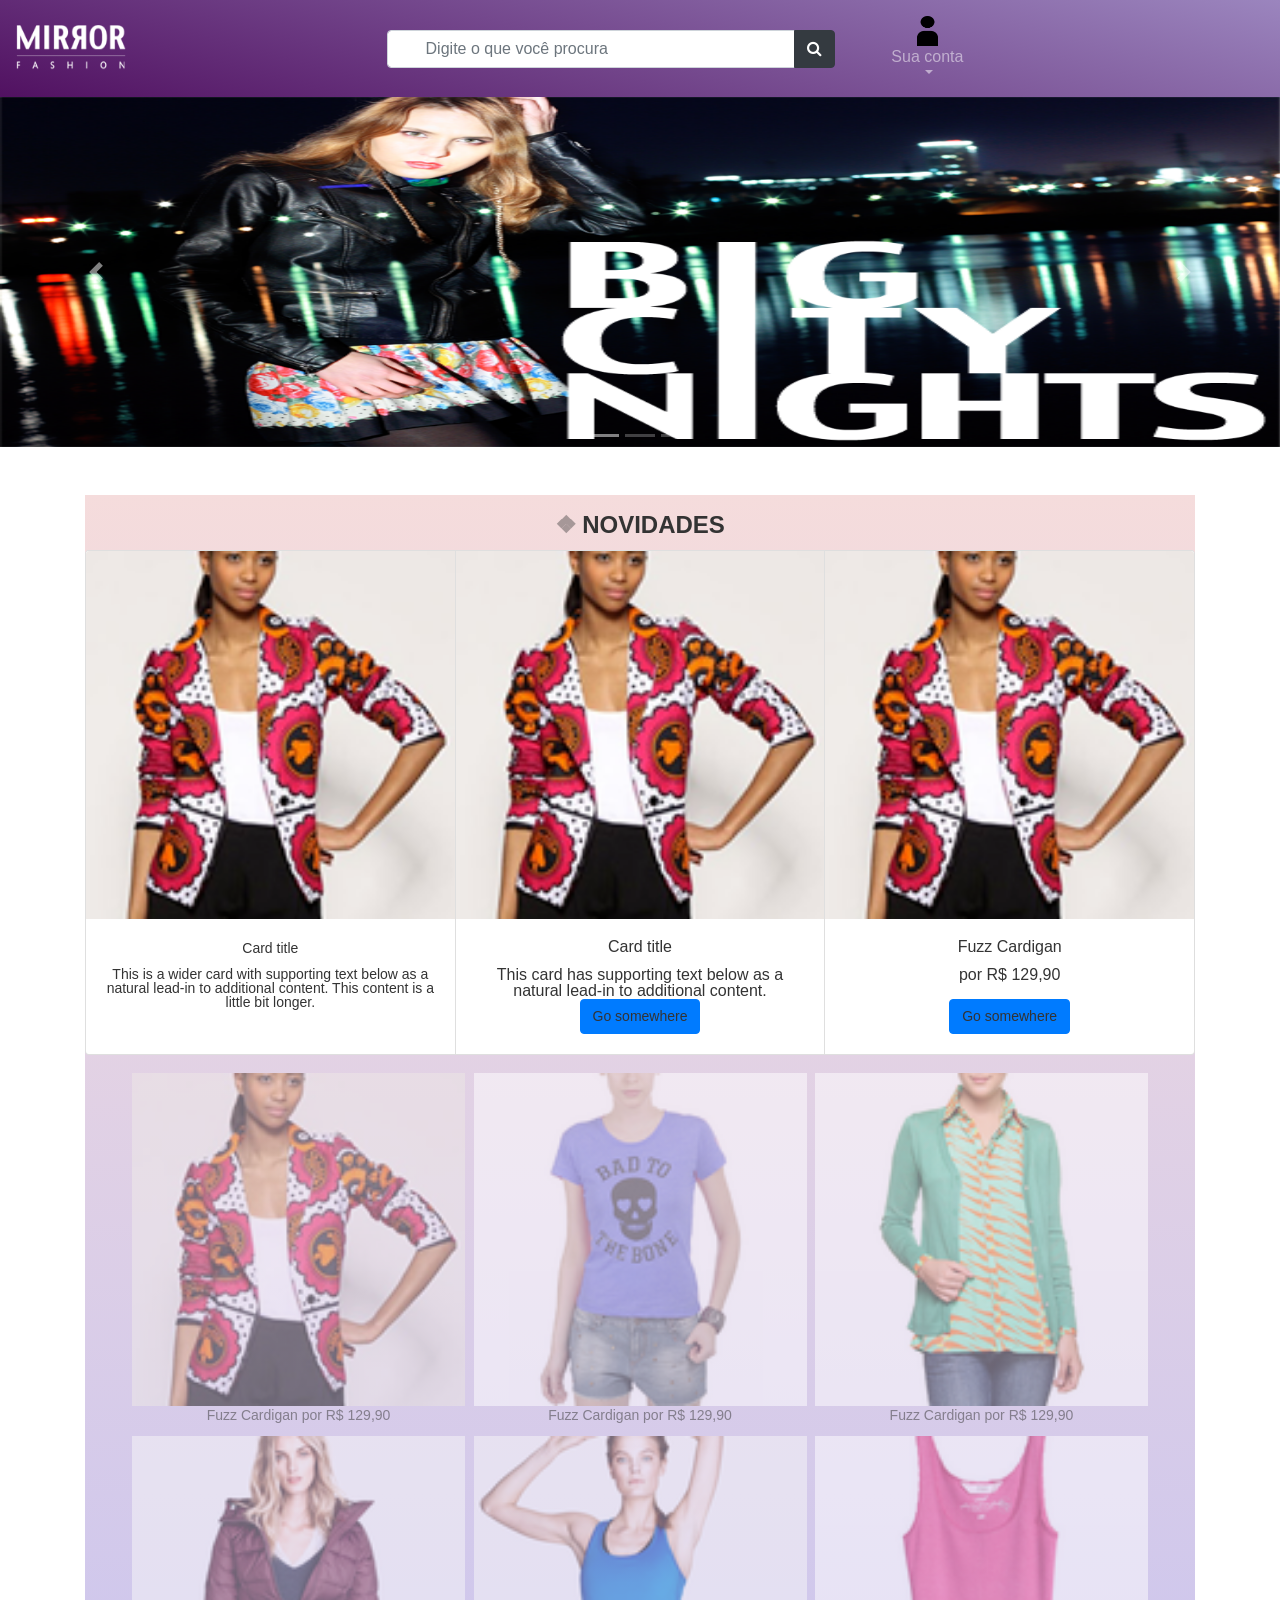
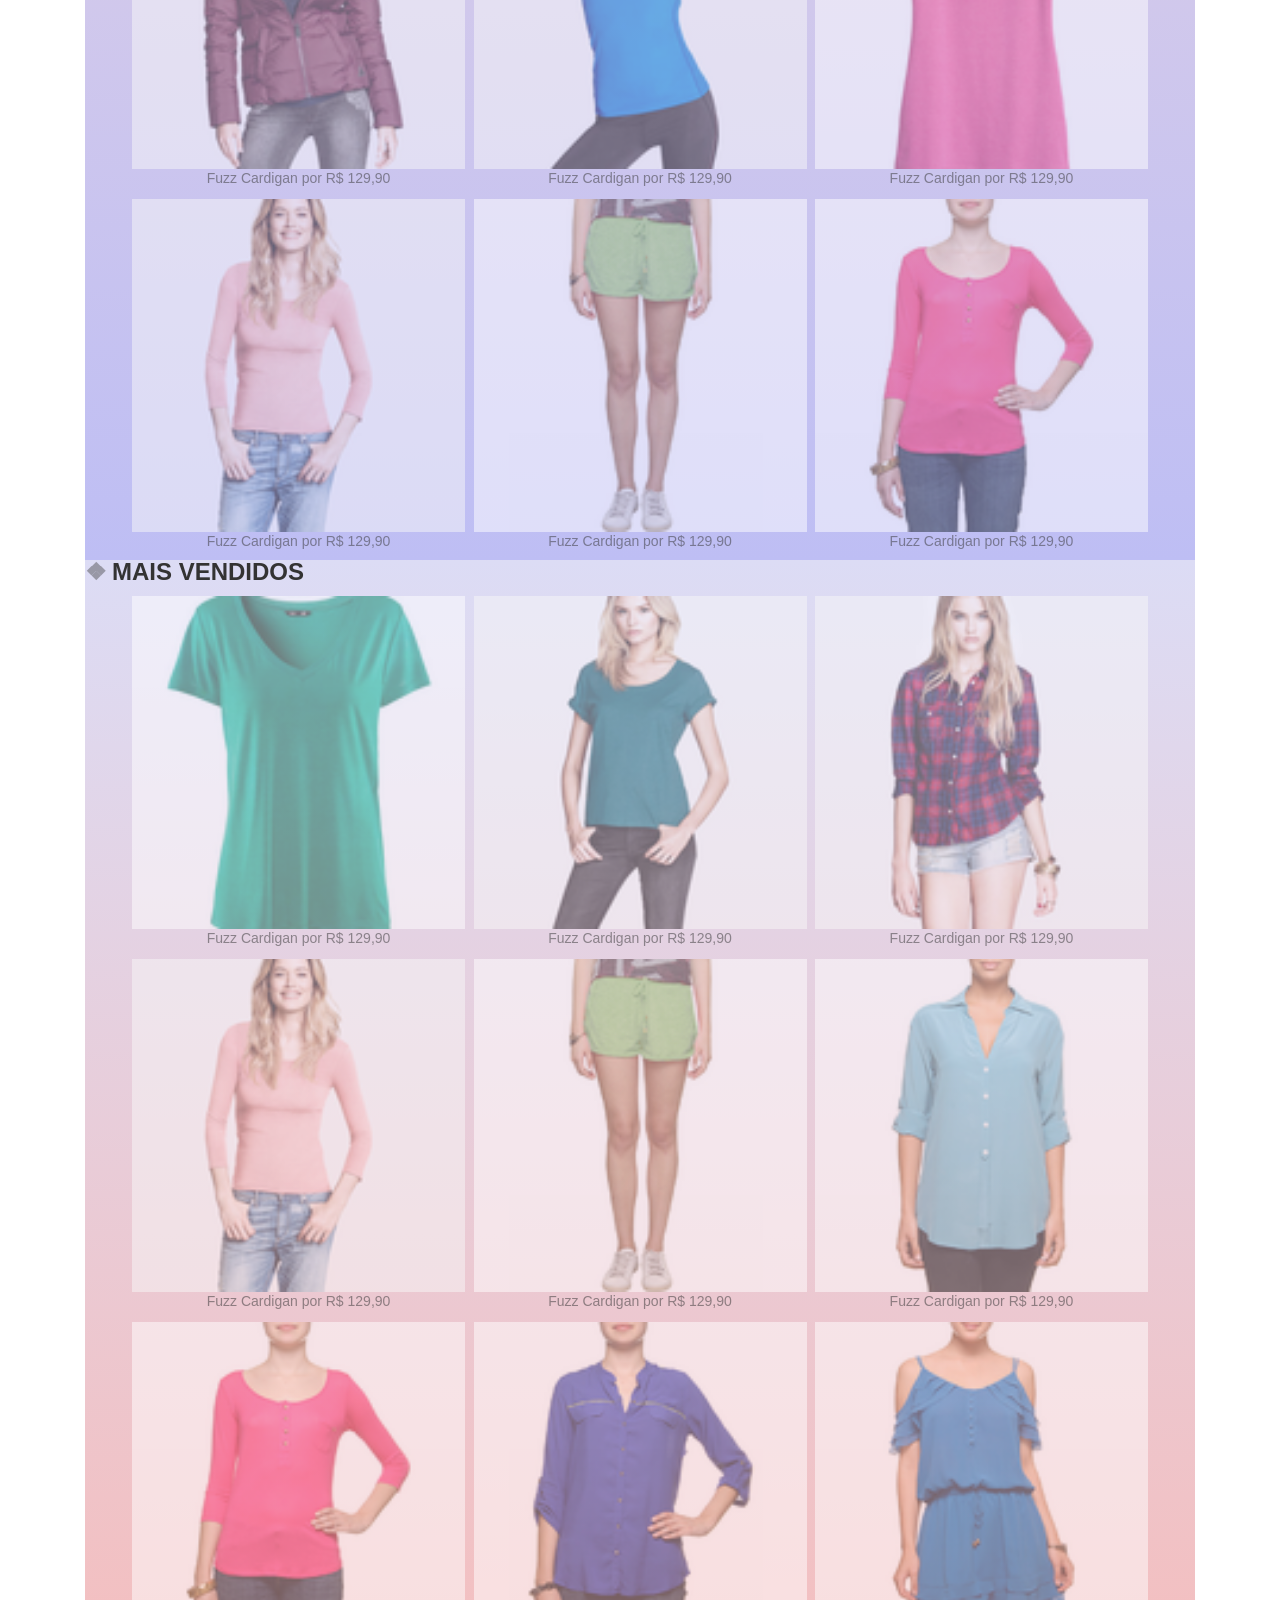
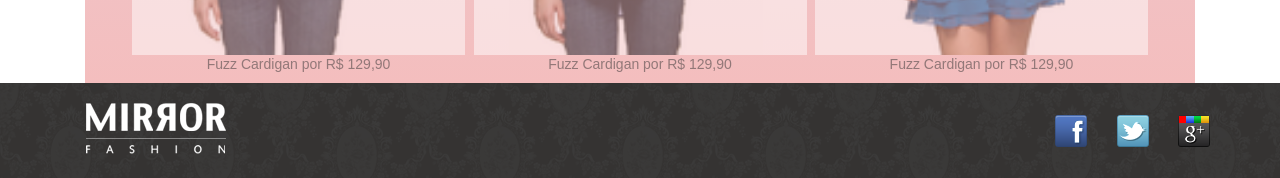
==== commit 925764dc: "commit" ====
--- a/site css/index.html
+++ b/site css/index.html
@@ -9,30 +9,43 @@
 		<script type="text/javascript" src="js/bootstrap.min.js"></script>
       <link rel="stylesheet" href="css/reset.css">
 	  <link rel="stylesheet" href="css/estilos.css">
+	  <link rel="stylesheet" href="https://maxcdn.bootstrapcdn.com/font-awesome/4.7.0/css/font-awesome.min.css"/>
 	  <!--<link href="css/bootstrap.css" rel="stylesheet" type="text/css"/>-->
 	 
     </head>
     <body> 
-		<nav class="navbar navbar-fixed-top navbar-expand-lg navbar-dark bg-purple" >
-		  <div class="container">
-			<a class="navbar-brand" href="index.html"><img src="img/logo-rodape.png" width="100px" height="45px"alt="Logo da Mirror Fashion"></a>
+			
+		<nav class="navbar navbar-fixed-top navbar-expand-lg navbar-dark  bg-custom-2" >
+		  
+			<a class="navbar-brand" href="index.html"><img src="img/logo-rodape.png" width="110px" height="45px"alt="Logo da Mirror Fashion"></a>
 			<button class="navbar-toggler" type="button" data-toggle="collapse" data-target="#navbarSupportedContent" aria-controls="navbarSupportedContent" aria-expanded="false" aria-label="Toggle navigation">
 			  <span class="navbar-toggler-icon"></span>
 			</button>
-		  
-			<div class="collapse navbar-collapse" id="navbarSupportedContent">
-			  <ul class="navbar-nav mr-auto">
-					<li class="nav-item dropdown" id="teste">
-							<a class="nav-link dropdown-toggle" href="#" id="navbarDropdown" role="button" data-toggle="dropdown" aria-haspopup="true" aria-expanded="false">
-								  Sua Conta
-							</a>
-							<div class="dropdown-menu" aria-labelledby="navbarDropdown">
-							  <a class="dropdown-item" href="#">Cadastrar</a>
-							  <a class="dropdown-item" href="#">Entrar</a>
-						  
+		
+  
+				
+				
+			
+		
+				
+				
+				
+			  
+			<div class="collapse navbar-collapse teste" id="navbarSupportedContent " >
+					<div class="input-group">
+							<input type="text" class="form-control" placeholder="Digite o que você procura">
+							<div class="input-group-append">
+							  <button class="btn btn-dark" type="button">
+								   <i class="fa fa-search"></i>
+							  </button>
 							</div>
-						  </li>
-						  <li class="nav-item">
+						  </div>
+			  <ul class="navbar-nav" >
+
+					
+				
+				
+						<!-- <li class="nav-item">
 								<a class="nav-link" href="#">Lista de Desejos</a>
 							  </li>
 							  <li class="nav-item">
@@ -40,17 +53,24 @@
 								  </li>
 								  <li class="nav-item">
 									<a class="nav-link" href="sobre.html">Sobre</a>
-				  </li>
+				  </li>-->
 																	  
-				
+				  <li class="nav-item dropdown px-5 " >
+						<a class="nav-link dropdown-toggle text-center " href="#" id="navbarDropdown" role="button" data-toggle="dropdown" aria-haspopup="true" aria-expanded="false">
+								<img src="img/iconeusuario1.png" width="35px" height="30px"><p >Sua conta</p>
+						</a>
+						<div class="dropdown-menu" aria-labelledby="navbarDropdown">
+						  <a class="dropdown-item" href="#">Cadastrar</a>
+						  <a class="dropdown-item" href="#">Entrar</a>
+					  
+						</div>
+					  </li>
+				  
 				
 			  </ul>
-			  
-			  <form class="form-inline my-2 my-lg-0">
-				<input class="form-control mr-sm-2" type="search" placeholder="Digite o que você procura" aria-label="Search">
-				<button class="btn btn-dark my-2 my-sm-0" type="submit">Pesquisar</button>
-			  </form>
-			</div>
+			 
+				
+		
 		</div>
 		  </nav>
 	  <!--  <h1><a href="index.html"> <img src="img/logo.png" alt="Logo da Mirror Fashion"></a></h1>
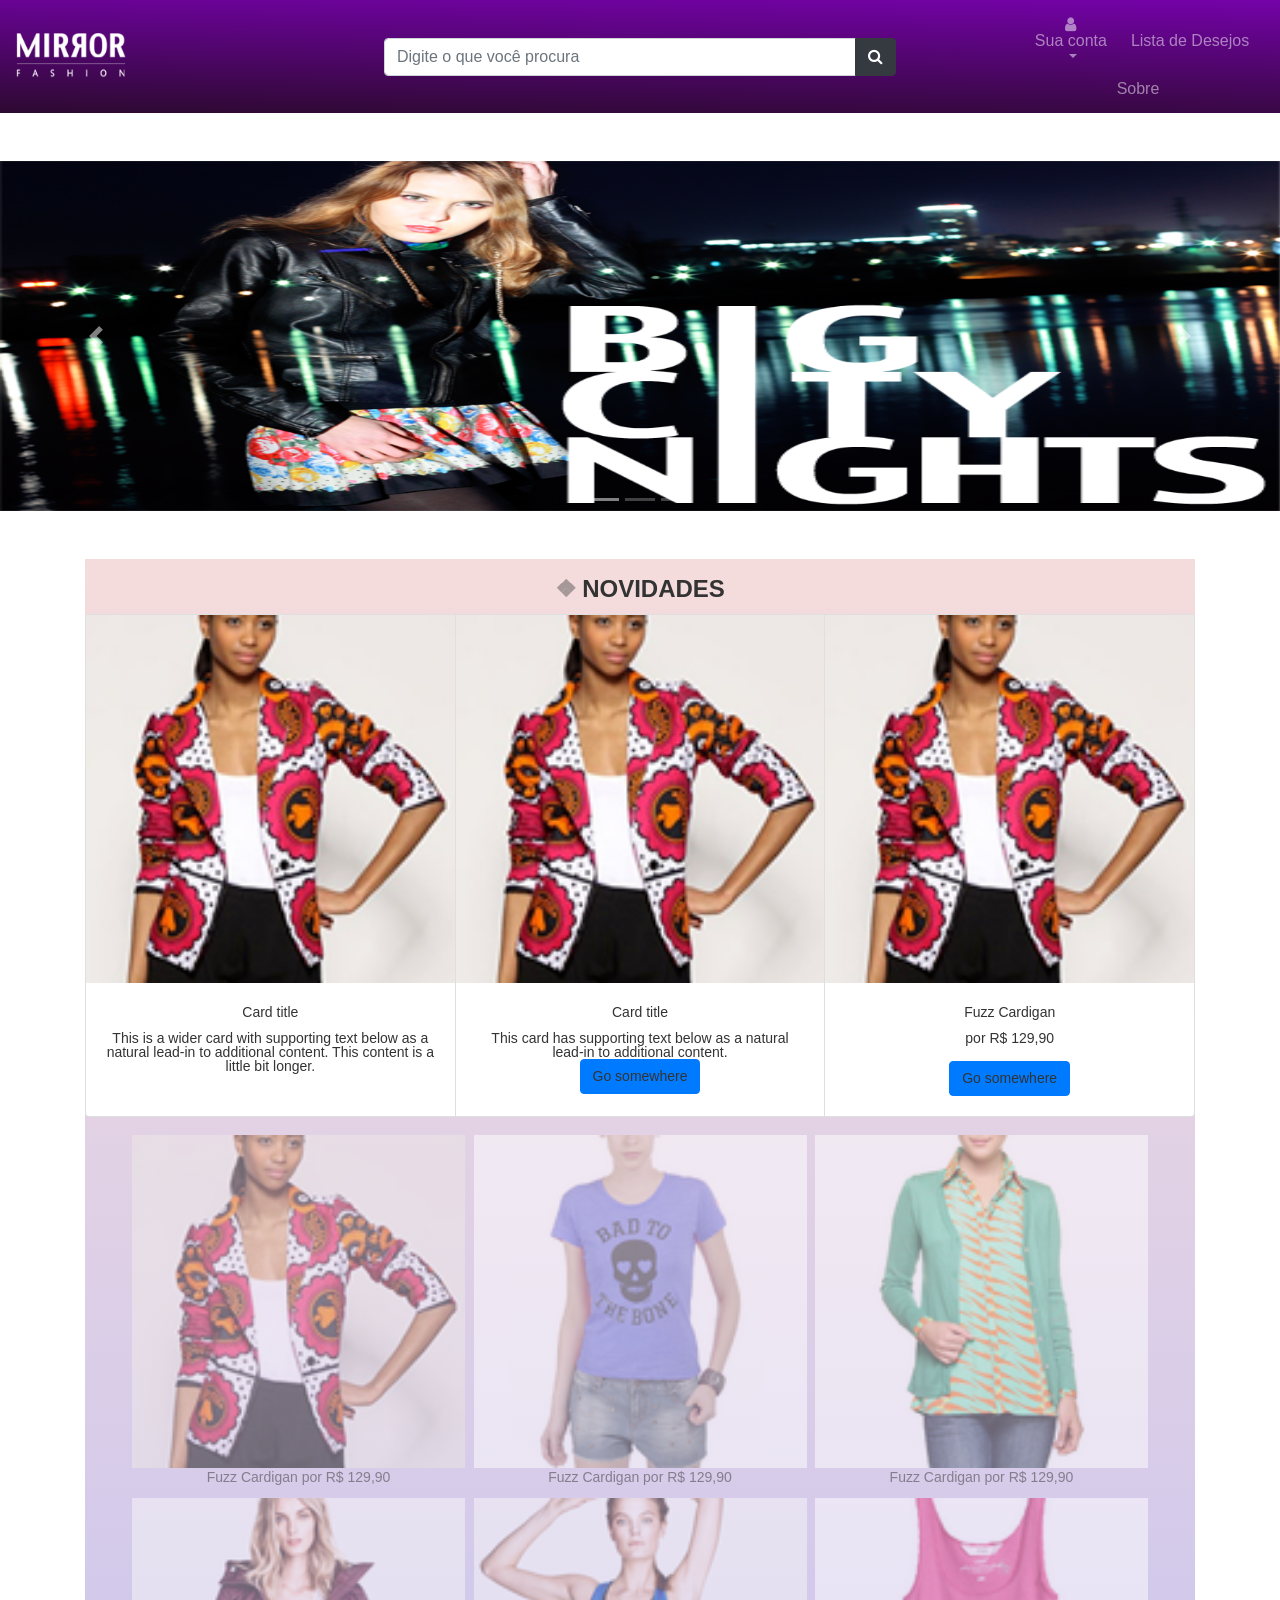
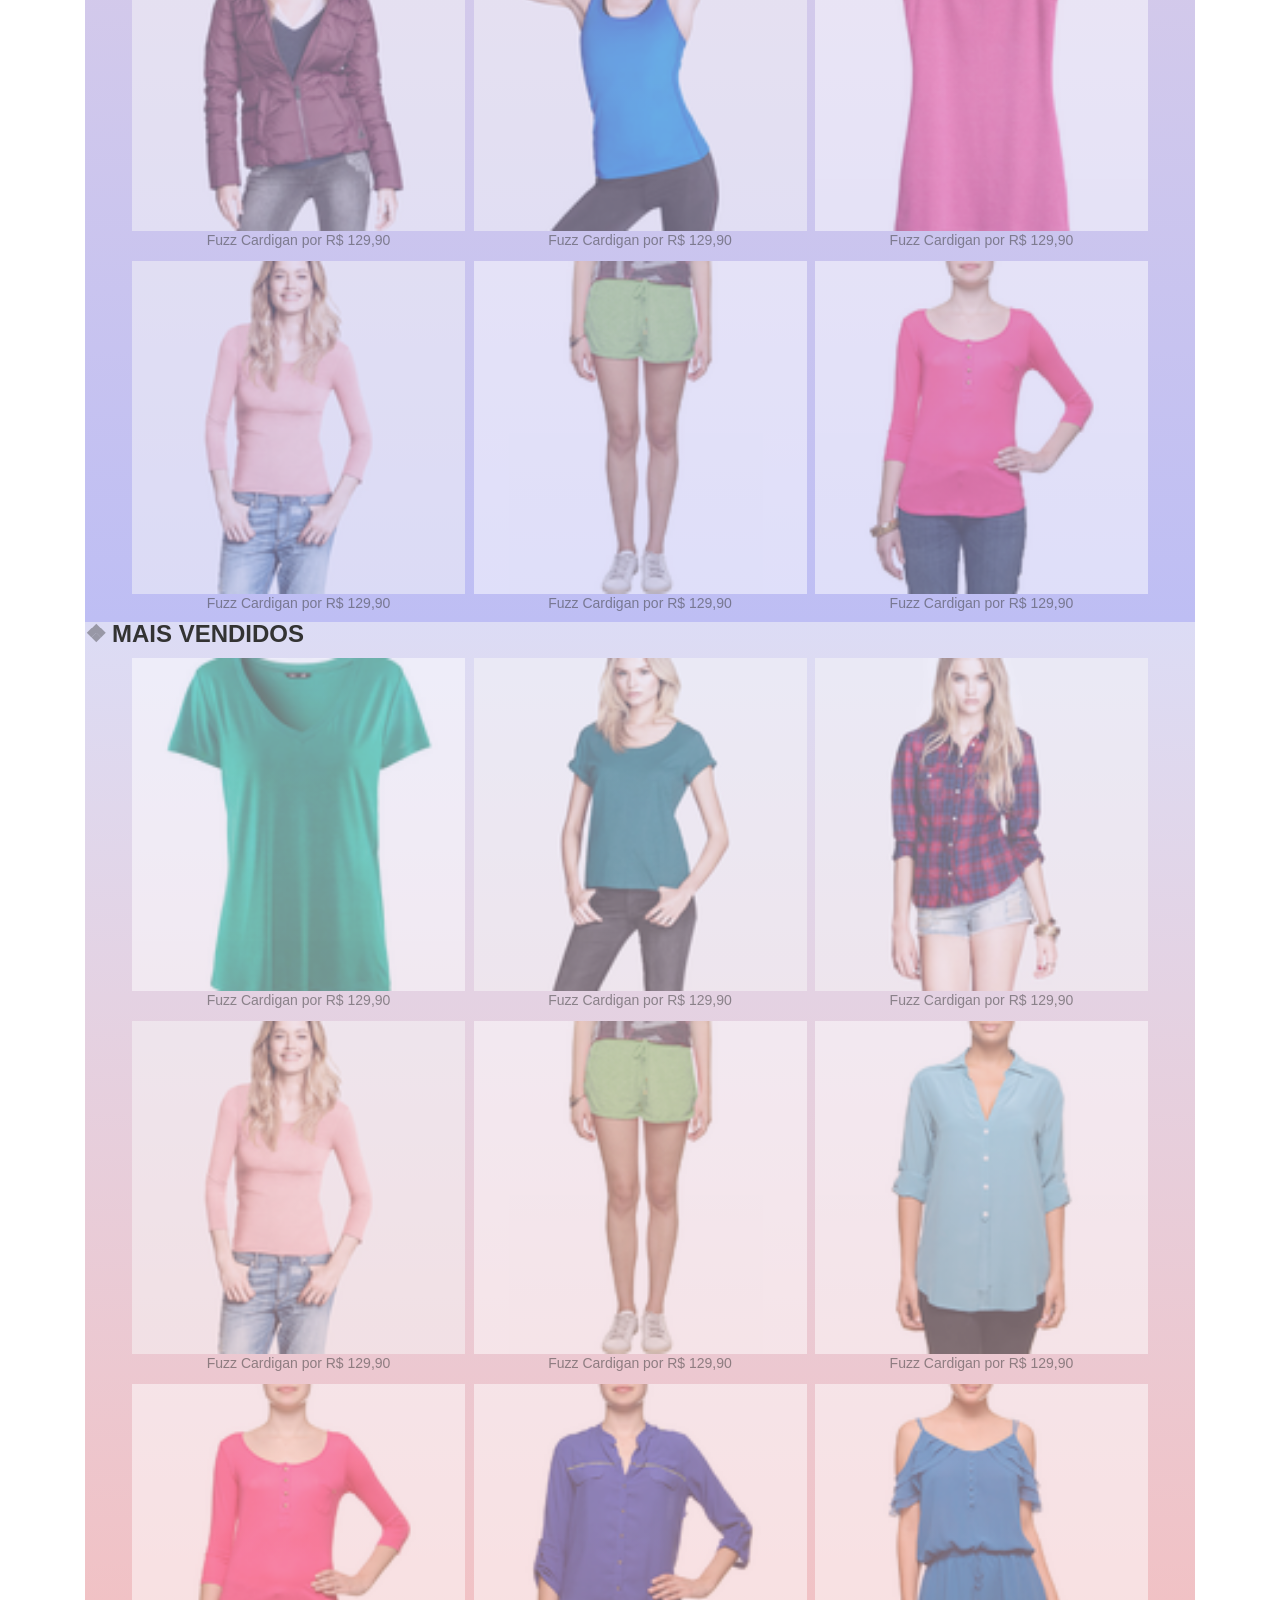
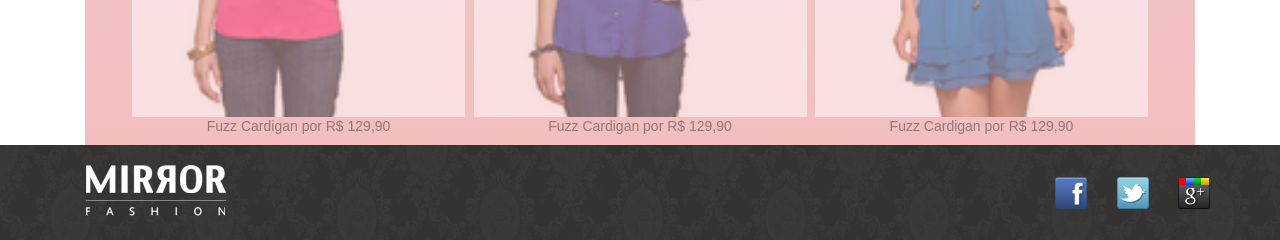
==== commit 1d9c7dbc: "commit" ====
--- a/site css/index.html
+++ b/site css/index.html
@@ -28,36 +28,26 @@
 			
 		
 				
-				
+			<div class="input-group margem ">
+					<input type="text" class="form-control" placeholder="Digite o que você procura">
+					<div class="input-group-append">
+					  <button class="btn btn-dark" type="button">
+						   <i class="fa fa-search"></i>
+					  </button>
+					</div>
+				  </div>
 				
 			  
-			<div class="collapse navbar-collapse teste" id="navbarSupportedContent " >
-					<div class="input-group">
-							<input type="text" class="form-control" placeholder="Digite o que você procura">
-							<div class="input-group-append">
-							  <button class="btn btn-dark" type="button">
-								   <i class="fa fa-search"></i>
-							  </button>
-							</div>
-						  </div>
-			  <ul class="navbar-nav" >
-
+			<div class="collapse navbar-collapse " id="navbarSupportedContent " >
 					
-				
-				
-						<!-- <li class="nav-item">
-								<a class="nav-link" href="#">Lista de Desejos</a>
-							  </li>
-							  <li class="nav-item">
-									<a class="nav-link" href="#">Cartão Fidelidade</a>
-								  </li>
-								  <li class="nav-item">
-									<a class="nav-link" href="sobre.html">Sobre</a>
-				  </li>-->
+			  <ul class="navbar-nav centralizar  " >
+
+					
+				
 																	  
-				  <li class="nav-item dropdown px-5 " >
-						<a class="nav-link dropdown-toggle text-center " href="#" id="navbarDropdown" role="button" data-toggle="dropdown" aria-haspopup="true" aria-expanded="false">
-								<img src="img/iconeusuario1.png" width="35px" height="30px"><p >Sua conta</p>
+				  <li class="nav-item dropdown px-2  " >
+						<a class="nav-link dropdown-toggle  text-center" href="#" id="navbarDropdown" role="button" data-toggle="dropdown" aria-haspopup="true" aria-expanded="false">
+							<i class="fa fa-user"></i> <p >Sua conta</p>
 						</a>
 						<div class="dropdown-menu" aria-labelledby="navbarDropdown">
 						  <a class="dropdown-item" href="#">Cadastrar</a>
@@ -65,7 +55,16 @@
 					  
 						</div>
 					  </li>
-				  
+					 
+				  	<li class="nav-item ">
+							<a class="nav-link "  href="#">Lista de Desejos</a>
+						  </li>
+					
+							  <li class="nav-item">
+								<a class="nav-link text-center" href="sobre.html">Sobre</a>
+				
+					  
+			  </li>	
 				
 			  </ul>
 			 
@@ -85,6 +84,25 @@
            
         </header>
 -->
+<nav class="navbar navbar-expand-lg navbar-dark  bg-custom-1 py-4">
+  
+
+  <div class="collapse navbar-collapse margem py-4"  id="navbarSupportedContent">
+    <ul class="navbar-nav container  ">
+			<li class="nav-item hoverbar px-2 " >
+					<a class="nav-link" href="#">Link</a>
+				  </li>
+      
+				  <li class="nav-item hoverbar px-2  ">
+						<a class="nav-link" href="#">Link</a>
+					  </li>
+					  <li class="nav-item hoverbar px-2 ">
+							<a class="nav-link" href="#">Link</a>
+						  </li>
+    </ul>
+   
+  </div>
+</nav>
 			<div id="carouselExampleIndicators" class="carousel slide" data-ride="carousel">
 				<ol class="carousel-indicators">
 				  <li data-target="#carouselExampleIndicators" data-slide-to="0" class="active"></li>
@@ -146,7 +164,7 @@
 		<div class="container paineis my-5">
 				<section class="painel novidades"><br>
 					<h2 class="display-4 text-center">Novidades</h2>
-		<div class="card-group">
+		<div class="card-group ">
 				<div class="card inner">
 					<a href="produtos.html"><img class="card-img-top" src="img/produtos/miniatura1.png" alt="Card image cap">
 				  <div class="card-body text-center">
@@ -156,20 +174,20 @@
 				  </div>
 				</div>
 				<div class="card inner">
-				  <img class="card-img-top" src="img/produtos/miniatura1.png" alt="Card image cap">
+					<a href="produtos.html"> <img class="card-img-top" src="img/produtos/miniatura1.png" alt="Card image cap">
 				  <div class="card-body text-center">
 					<h5 class="card-title">Card title</h5>
 					<p class="card-text ">This card has supporting text below as a natural lead-in to additional content.</p>
-					<a href="produtos.html" class="btn btn-primary ">Go somewhere</a>
+					<a href="produtos.html" class="btn btn-primary ">Go somewhere</a></a>
 				  </div>
 				</div>
 				<div class="card inner">
-						
+					<a href="produtos.html">		
 				  <img class="card-img-top" src="img/produtos/miniatura1.png" alt="Card image cap">
 				  <div class="card-body text-center">
 					<h5 class="card-title ">Fuzz Cardigan</h5>
 					<p class="card-text "> por R$ 129,90</p><br>
-					<a href="produtos.html" class="btn btn-primary ">Go somewhere</a>
+					<a href="produtos.html" class="btn btn-primary ">Go somewhere</a></a>
 				 
 				</div>
 				</div>
@@ -334,7 +352,6 @@
 			</section>
 		</div>
 		
-			  
 
 		<footer>
 			<div class="container">
--- a/site css/css/estilos.css
+++ b/site css/css/estilos.css
@@ -0,0 +1,572 @@
+
+.hoverbar:hover{
+	background-color: #520580;
+	transition: all 0.4s ease;
+}
+.margem{
+	margin: 0;
+    
+    position: absolute;
+    top: 50%;
+    left: 50%;
+    margin-right: -50%;
+    transform: translate(-50%, -50%) 
+}
+
+.centralizar{
+	align-items: center;
+display: flex;
+flex-direction: row;
+flex-wrap: wrap;
+justify-content: center;
+margin-left:870px;
+	
+}
+/* Styles for wrapping the search box */
+.input-group{
+	width: 40%;
+}
+.main {
+    width: 50%;
+    margin: 50px auto;
+}
+
+/* Bootstrap 4 text input with search icon */
+
+
+  .form-control-feedback {
+    position: absolute;
+    z-index: 2;
+    display: block;
+   
+    height: 2.375rem;
+    line-height: 2.375rem;
+    text-align: center;
+    pointer-events: none;
+    color: rgb(22, 7, 22);
+}
+.bg-custom-3{
+	background-color: #818181
+}
+.bg-custom-1 {
+	background-color: #ffffff;
+  }
+  
+  .bg-custom-2 {
+  background-image: linear-gradient(1deg, #2d0931 0%, #7402a8 100%);
+  }
+.topnav {
+	overflow: hidden;
+	background-color: #e9e9e9;
+  }
+  
+  /* Style the links inside the navigation bar */
+  .topnav a {
+	float: left;
+	display: block;
+	color: black;
+	text-align: center;
+	padding: 14px 16px;
+	text-decoration: none;
+	font-size: 17px;
+  }
+  
+  /* Change the color of links on hover */
+  .topnav a:hover {
+	background-color: #ddd;
+	color: black;
+  }
+  
+  /* Style the "active" element to highlight the current page */
+  .topnav a.active {
+	background-color: #2196F3;
+	color: white;
+  }
+  
+  /* Style the search box inside the navigation bar */
+  .topnav input[type=text] {
+	float: right;
+	padding: 6px;
+	border: none;
+	margin-top: 8px;
+	margin-right: 16px;
+	font-size: 17px;
+  }
+  
+  /* When the screen is less than 600px wide, stack the links and the search field vertically instead of horizontally */
+  @media screen and (max-width: 600px) {
+	.topnav a, .topnav input[type=text] {
+	  float: none;
+	  display: block;
+	  text-align: left;
+	  width: 100%;
+	  margin: 0;
+	  padding: 14px;
+	}
+	.topnav input[type=text] {
+	  border: 1px solid #ccc;
+	}
+  }	
+.dropdown:hover>.dropdown-menu {
+	display: block;
+  }
+  
+  .dropdown>.dropdown-toggle:active {
+	/*Without this, clicking will make it sticky*/
+	  pointer-events: none;
+  }
+  
+* {box-sizing: border-box;}
+
+.img-zoom-container {
+  position: relative;
+}
+
+.img-zoom-lens {
+  position: relative;
+  border: 1px solid #d4d4d4;
+  /*set the size of the lens:*/
+  width: 40px;
+  height: 40px;
+}
+
+.img-zoom-result {
+  border: 1px solid #d4d4d4;
+  /*set the size of the result div:*/
+  width: 300px;
+  height: 300px;
+}
+.inner{
+	overflow: hidden;
+}
+.inner img{
+	transition: all 1.9s ease;
+}
+.inner:hover img{
+
+	transform: scale(1.110);
+}
+
+.paineis{
+ margin-top:8%;
+}
+.bg-purple{
+	background-color: darkslateblue;
+}
+
+ol li{
+	opacity: 0.5;
+}
+ol li:hover {
+	transform: scale(1.125); 
+	opacity:1;
+  }
+ol{
+	text-align: center;
+}
+
+
+h1{
+	text-align: center;
+}
+
+body
+{
+    color:	#333333;
+    font-family: "Lucida Sans Unicode",	"Lucida	Grande", sans-serif;
+} 
+
+/*colocando no centro da pagina*/
+.container
+{
+    margin: 0 auto;
+  
+}
+
+/*Posicione o menu à direita e embaixo no header. Use position: absolute para isso. E não
+esqueça: se queremos posicioná-lo absolutamente com relação ao cabeçalho, 
+o cabeçalho precisa estar com position: relative.*/
+header{
+    position: relative;
+}
+header h1{/*alteraçao para mobile*/
+    text-align: center;
+}
+header h1 img{/*alteraçao para mobile*/
+    max-width: 50%;
+}
+
+/*A sacola também deve estar posicionada a direita e no topo. Use position , top e right para
+conseguir esse comportamento.*/
+
+.sacola	{	
+    background-image:	url(../img/sacola.png);	
+    background-repeat:	no-repeat;	
+    background-position: top right;
+    font-size:	14px;			
+    padding-right:	35px;	
+    padding-top: 8px;		
+    width:	140px;	
+    position: absolute;
+    top: 0;
+	right: 0;
+	display: none;/*alteraçao para mobile*/
+}
+
+.menu-opcoes
+{
+    position:static;/*alteraçao para mobile*/
+	text-align: center;/*alteraçao para mobile*/
+    
+}
+
+.menu-opcoes ul	
+{			
+    font-size:	15px;	
+}
+
+/*Transformar nosso menu em vertical e ajustar espaçamentos básicos.*/
+.menu-opcoes ul li{
+    display: inline-block;/*alteraçao para mobile*/
+    margin: 5px;/*alteraçao para mobile*/
+}
+
+.menu-opcoes a
+{				
+    color:	#003366;	
+} 
+
+/*Fundo cinza nas caixas de busca e no menu de departamentos. Além disso, 
+o texto deve estar em negrito e apresentado em maiúsculas.
+Foram aplicadas algumas regras de margens e de tamanhos*/
+
+.busca,
+.menu-departamentos {
+    background-color: #DCDCDC;
+    font-weight: bold;
+    text-transform: uppercase;
+    width: 230px;
+    
+}
+
+.busca h2,
+.busca form,
+.menu-departamentos h2 
+{
+    margin: 10px;
+}
+/*alteraçao para mobile*/
+.busca,
+.menu-departamentos,
+.banner-destaque img
+{
+	margin-right: 0;
+	width: 100%;
+}
+
+.menu-departamentos li {
+    background-color: white;
+    margin-bottom: 1px;
+    padding: 5px 10px;
+}
+
+.menu-departamentos a {
+    color: #333333;
+    text-decoration: none;
+}
+
+.busca input {
+	vertical-align: middle;
+}
+/*o tamanho do campo de texto para melhor encaixar no design e use seletores de atributo do CSS*/
+.busca input[type=search] {
+    width: 170px;
+}
+
+/*Para que o menu de departamentos e a busca estejam à esquerda na página, vamos flutuar esses
+elementos com float:left.
+Mas só isso fará com que o menu fique a direita da busca (faça o teste).
+Precisamos indicar ao menudepartamentos que ele deve flutuar à esquerda mas
+não ao lado de outro elemento. 
+Conseguimos isso com a propriedade clear */
+
+.busca,
+.menu-departamentos {
+    float: left;
+}
+
+.menu-departamentos {
+    margin-top: 10px;
+    padding-bottom: 10px;
+    clear: left;
+}
+
+ /*Acerte as margens e posicionamentos no menu lateral e no topo*/
+.destaque {
+    margin-top: 10px;
+}
+
+.destaque img {
+	margin-left: 10px;
+}
+
+.painel {
+	
+	width:auto;
+}
+
+.novidades {
+	float: left;
+	background-color: #f5dcdc;
+}
+
+.mais-vendidos {
+	float: right;
+	background-color: #dcdcf5;
+}
+
+
+.painel li {
+	display: inline-block;
+	vertical-align: top;
+	width: 30%;
+	margin: 2px;
+	padding-bottom: 10px;
+}
+.painel img
+{
+	width: 100%;
+}
+
+.painel h2 {
+	font-size: 24px;
+	font-weight: bold;
+	text-transform: uppercase;
+	margin-bottom: 10px;
+}
+
+.painel a {
+	color: #333;
+	font-size: 14px;
+	text-align: center;
+	text-decoration: none;
+}
+
+footer {
+	background-image: url(../img/fundo-rodape.png);
+	clear: both;
+	padding: 20px 0;
+}
+
+footer .container {
+	position: relative;
+}
+
+.social {
+	position: absolute;
+	top: 12px;
+	right: 0;
+}
+
+.social li {
+	display: inline-block;
+	margin-left: 25px;
+}
+
+.social li a {
+	height: 32px;
+	width: 32px;
+
+	display: block;
+	text-indent: -99999px;  
+}
+
+.social a[href*="facebook"] {
+	background-image: url(../img/facebook.png);
+}
+
+.social a[href*="twitter"] {
+	background-image: url(../img/twitter.png);
+}
+
+.social a[href*="plus"] {
+	background-image: url(../img/googleplus.png);
+}
+
+.menu-departamentos li li a:before {
+	content: '\272A';
+	padding-right: 3px;
+}
+
+.painel h2:before {
+	content: '\2756';
+	padding-right: 5px;
+	opacity: 0.4;
+}
+
+.novidades {
+	background-color: #f5dcdc;
+	background: linear-gradient(#f5dcdc, #bebef4);
+}
+
+.mais-vendidos {
+	background: #dcdcf5;
+	background: linear-gradient(#dcdcf5, #f4bebe);
+}
+
+.painel button {
+	display: none;
+}
+
+.painel-compacto li:nth-child(n+7) {
+	display: none;
+}
+
+.painel-compacto button {
+	display: block;
+}
+
+.painel button {
+	/* posicionamento */
+	float: right;
+	margin-right: 10px;
+	padding: 10px;
+
+	/* estilo */
+	background-color: #333;
+	border: 0;
+	border-radius: 4px;
+	box-shadow: 1px 1px 3px rgba(30,30,30,0.5);
+	color: white;
+	font-size: 1em;
+	text-decoration: none;
+	text-shadow: 1px 0 1px black;
+
+	/* animação*/
+	transition: 0.3s;
+}
+
+.painel button:hover {
+	background-color: #393939;
+	box-shadow: 1px 0 20px rgba(200,200,120,0.9);
+}
+
+.painel button {
+	color: white;
+	position: relative;
+	margin-bottom: 10px;
+}
+
+.painel button:after {
+	/* elemento vazio */
+	content: '';
+	display: block;
+	height: 0;
+	width: 0;
+
+	/* triangulo */
+	border-top: 10px solid #333;
+	border-left: 10px solid transparent;
+	border-right: 10px solid transparent;
+
+	/* posicionamento */
+	position: absolute;
+	top: 100%;
+	left: 50%;
+	margin-left: -5px;
+
+	/* animação */
+	transition: 0.3s;
+}
+
+.painel button:hover:after {
+	border-top-color: #393939;
+}
+
+
+/*Elementos em bloco são aqueles que ocupam toda a largura do	documento, 
+tanto antes	 quanto depois deles. Um bom exemplo de elemento em bloco é a tag <h1>. 
+Note que não há nenhum outro elemento à esquerda ou à direita do nosso nome da loja, 
+apesar da expressão "Mirror Fashion” não ocupar toda a largura do documento. 
+Entre os elementos em bloco, podemos destacar as tags de heading <h1> a <h6>, 
+os parágrafos <p> e divisões <div>.
+Elementos em linha são aqueles que ocupam somente o espaço necessário para que seu próprio conteúdo 
+seja exibido, permitindo que outros elementos em linha possam ser renderizados 
+logo na sequência, seja	antes ou depois, exibindo diversos elementos nessa mesma linha. 
+Entre os elementos em linha, podemos destacar as tags de âncora <a>, 
+as tags de ênfase <small>, <strong> e <em> e a tag de marcação de atributos <span>.
+Pode ser interessante alterarmos esse padrão de acordo com nossa necessidade, por isso existe a
+propriedade	display no CSS,	que	permite	definir	qual estratégia	de exibição	o elemento utilizará.
+Por	exemplo, o elemento <li> de uma	<ul> tem por padrão	o valor	block para a propriedade display.	
+Se	quisermos os elementos na horizontal, basta	alterarmos a propriedade display da <li> para inline*/
+
+/*Resumo de postion
+static
+Sua posição é dada automaticamente pelo fluxo da página: por padrão ele é renderizado logo após seus irmãos
+Não aceita um posicionamento manual (left, right, top, bottom)
+O tamanho do seu elemento pai leva em conta o tamanho do elemento static
+
+relative
+Por padrão, o elemento será renderizado da mesma maneira que o static
+Aceita posicionamento manual
+O tamanho do seu elemento pai leva em conta o tamanho do elemento relative, porém sem levar em conta seu posicionamento. O pai não sofreria alterações mesmo se o elemento fosse static
+
+fixed
+Uma configuração de posicionamento vertical (left ou right) e uma horizontal (top ou bottom) é obrigatória
+O elemento será renderizado na página na posição indicada. Mesmo que ocorra uma rolagem, o elemento permanecerá no mesmo lugar
+Seu tamanho não conta para calcular o tamanho do elemento pai, é como se não fosse elemento filho
+
+absolute
+Uma configuração de posicionamento vertical (left ou right) e uma horizontal (top ou bottom) é obrigatória
+O elemento será renderizado na posição indicada, porém relativa ao primeiro elemento pai cujo position seja diferente de static ou, se não existir este pai, relativa à página
+Seu tamanho não conta para calcular o tamanho do elemento pai*/
+
+/*Posicione o menu à direita e embaixo no header. Use position: absolute para isso. E não
+esqueça: se queremos posicioná-lo absolutamente com relação ao cabeçalho, o cabeçalho precisa estar
+com position: relative .*/
+/*alteraçao para mobile*/
+@media(max-width:939px){
+	/* adicionar aqui os novos estilos para mobile*/
+	.container{
+		width:96%;
+	}
+	@media(min-width:480px)
+	{
+		header h1{
+			margin:5px 0;
+		}
+		.menu-departamentos{
+			 padding-bottom:10px;
+			 margin-bottom:10px;
+		}
+		.menu-departamentos nav>ul{
+			column-count: 2;
+	   }
+	}
+	@media(min-width: 720px)
+	{
+		header h1{
+			text-align: left;
+		}
+		.menu-opcoes{
+			position: absolute;
+		}
+		.sacola{
+			display: block;
+		}
+		.painel li{
+			width: 15%;
+		}
+		.busca,.menu-departamentos{
+			margin-right: 1%;
+			width: 30%;
+		}
+		.menu-departamentos nav>ul{
+			column-count: 1;
+		}
+		.banner-destaque img{
+			width:69%
+		}
+	}
+}
+
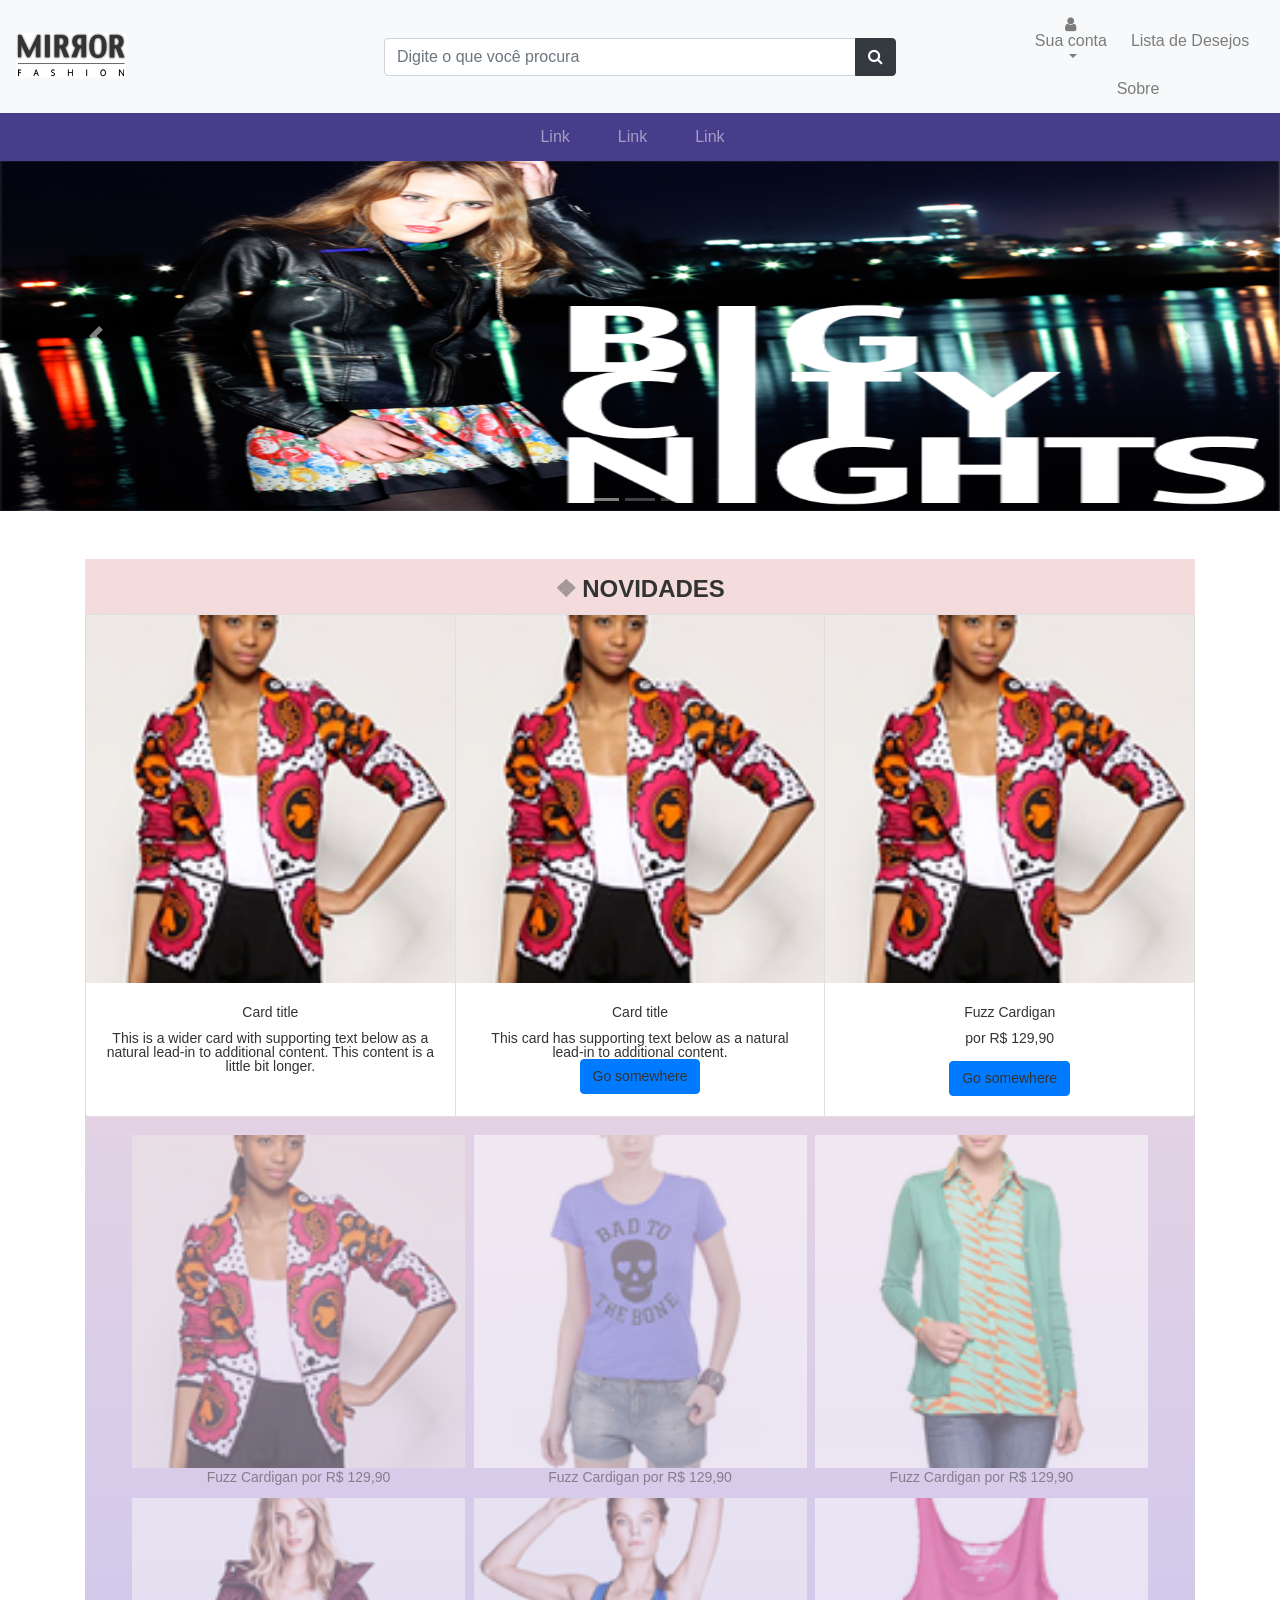
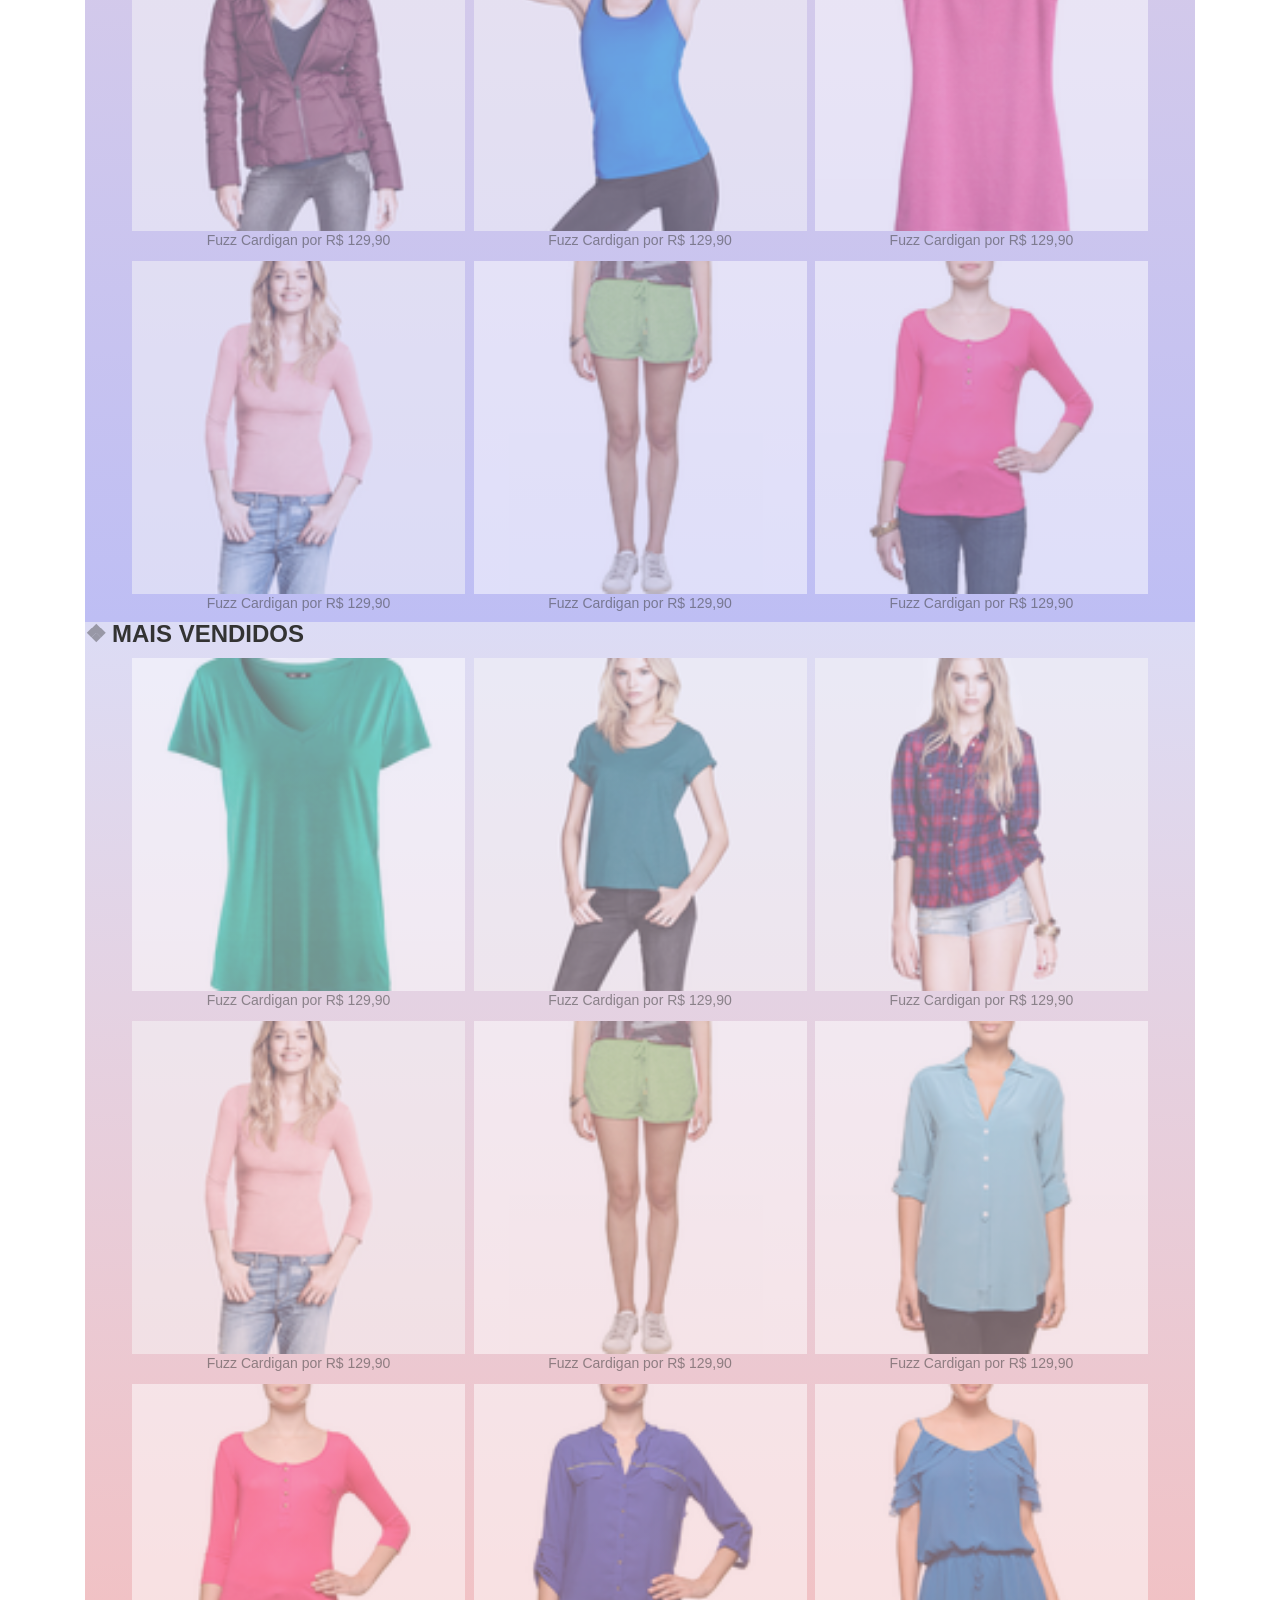
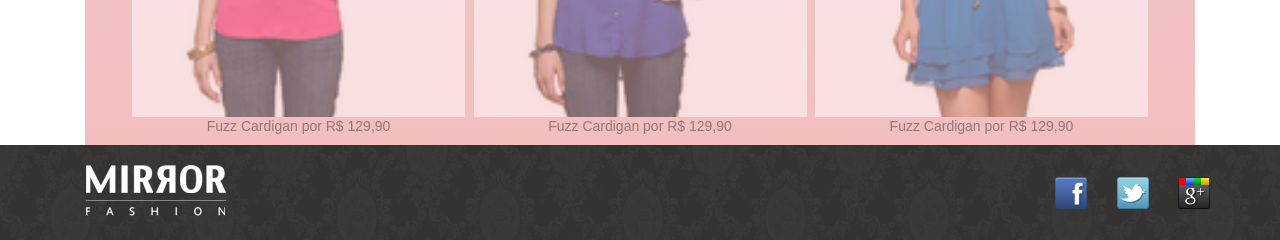
==== commit bf7658c4: "commit" ====
--- a/site css/index.html
+++ b/site css/index.html
@@ -15,9 +15,9 @@
     </head>
     <body> 
 			
-		<nav class="navbar navbar-fixed-top navbar-expand-lg navbar-dark  bg-custom-2" >
+		<nav class="navbar navbar-fixed-top navbar-expand-lg navbar-light  bg-light" >
 		  
-			<a class="navbar-brand" href="index.html"><img src="img/logo-rodape.png" width="110px" height="45px"alt="Logo da Mirror Fashion"></a>
+			<a class="navbar-brand" href="index.html"><img src="img/logo.png" width="110px" height="45px"alt="Logo da Mirror Fashion"></a>
 			<button class="navbar-toggler" type="button" data-toggle="collapse" data-target="#navbarSupportedContent" aria-controls="navbarSupportedContent" aria-expanded="false" aria-label="Toggle navigation">
 			  <span class="navbar-toggler-icon"></span>
 			</button>
@@ -84,20 +84,20 @@
            
         </header>
 -->
-<nav class="navbar navbar-expand-lg navbar-dark  bg-custom-1 py-4">
+<nav class="navbar navbar-expand-lg navbar-dark bg-purple py-4">
   
 
-  <div class="collapse navbar-collapse margem py-4"  id="navbarSupportedContent">
+  <div class="collapse navbar-collapse margem "  id="navbarSupportedContent">
     <ul class="navbar-nav container  ">
-			<li class="nav-item hoverbar px-2 " >
-					<a class="nav-link" href="#">Link</a>
+			<li class="nav-item hoverbar px-3 " >
+					<a class="nav-link" href="armazenagem.html">Link</a>
 				  </li>
       
-				  <li class="nav-item hoverbar px-2  ">
-						<a class="nav-link" href="#">Link</a>
+				  <li class="nav-item hoverbar px-3  ">
+						<a class="nav-link" href="armazenagem.html">Link</a>
 					  </li>
-					  <li class="nav-item hoverbar px-2 ">
-							<a class="nav-link" href="#">Link</a>
+					  <li class="nav-item hoverbar px-3 ">
+							<a class="nav-link" href="armazenagem.html">Link</a>
 						  </li>
     </ul>
    
--- a/site css/css/estilos.css
+++ b/site css/css/estilos.css
@@ -1,7 +1,8 @@
 
 .hoverbar:hover{
-	background-color: #520580;
+	background-color: #4e089e;
 	transition: all 0.4s ease;
+	
 }
 .margem{
 	margin: 0;
@@ -46,14 +47,14 @@
     color: rgb(22, 7, 22);
 }
 .bg-custom-3{
-	background-color: #818181
+ background-image: linear-gradient(1deg, #bdbcbc 0%, #c7c3c3 100%);
 }
 .bg-custom-1 {
 	background-color: #ffffff;
   }
   
   .bg-custom-2 {
-  background-image: linear-gradient(1deg, #2d0931 0%, #7402a8 100%);
+  background-image: linear-gradient(1deg, rgb(41, 35, 78)  0%, darkslateblue 100%);
   }
 .topnav {
 	overflow: hidden;
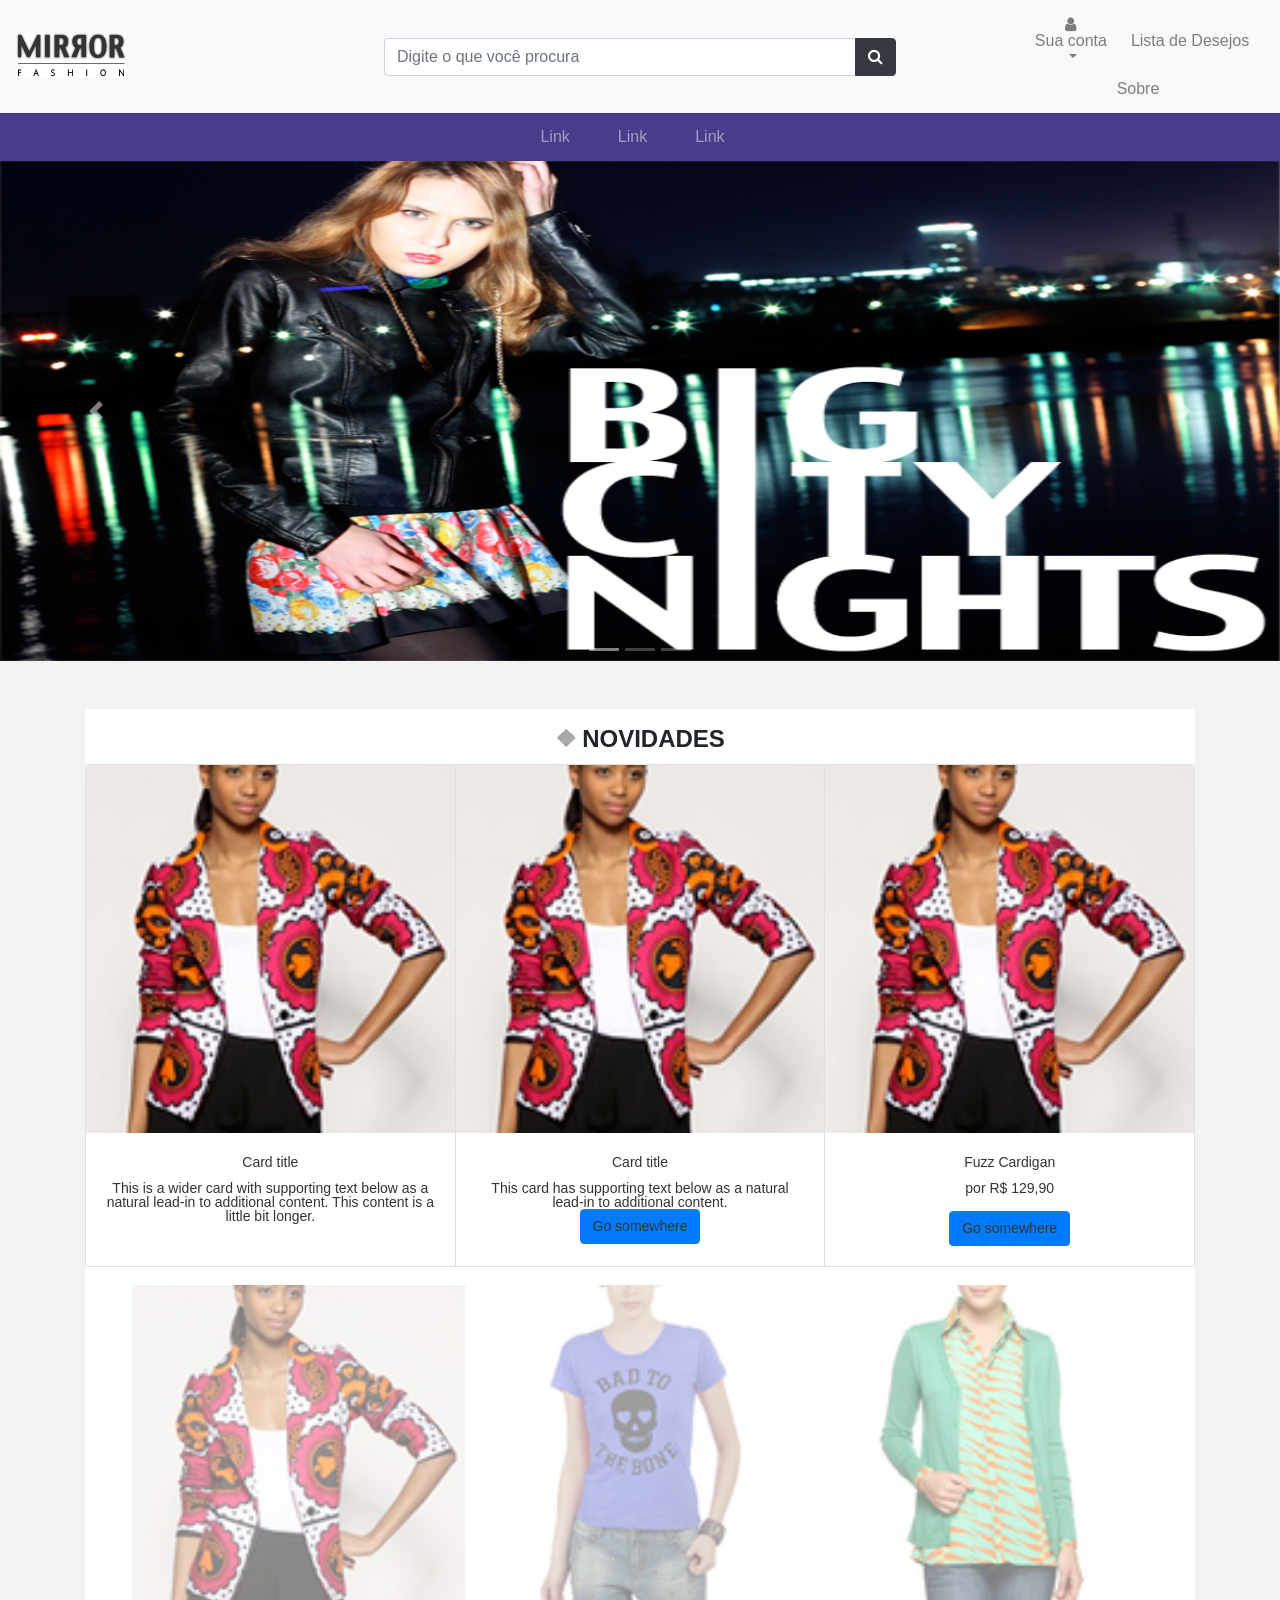
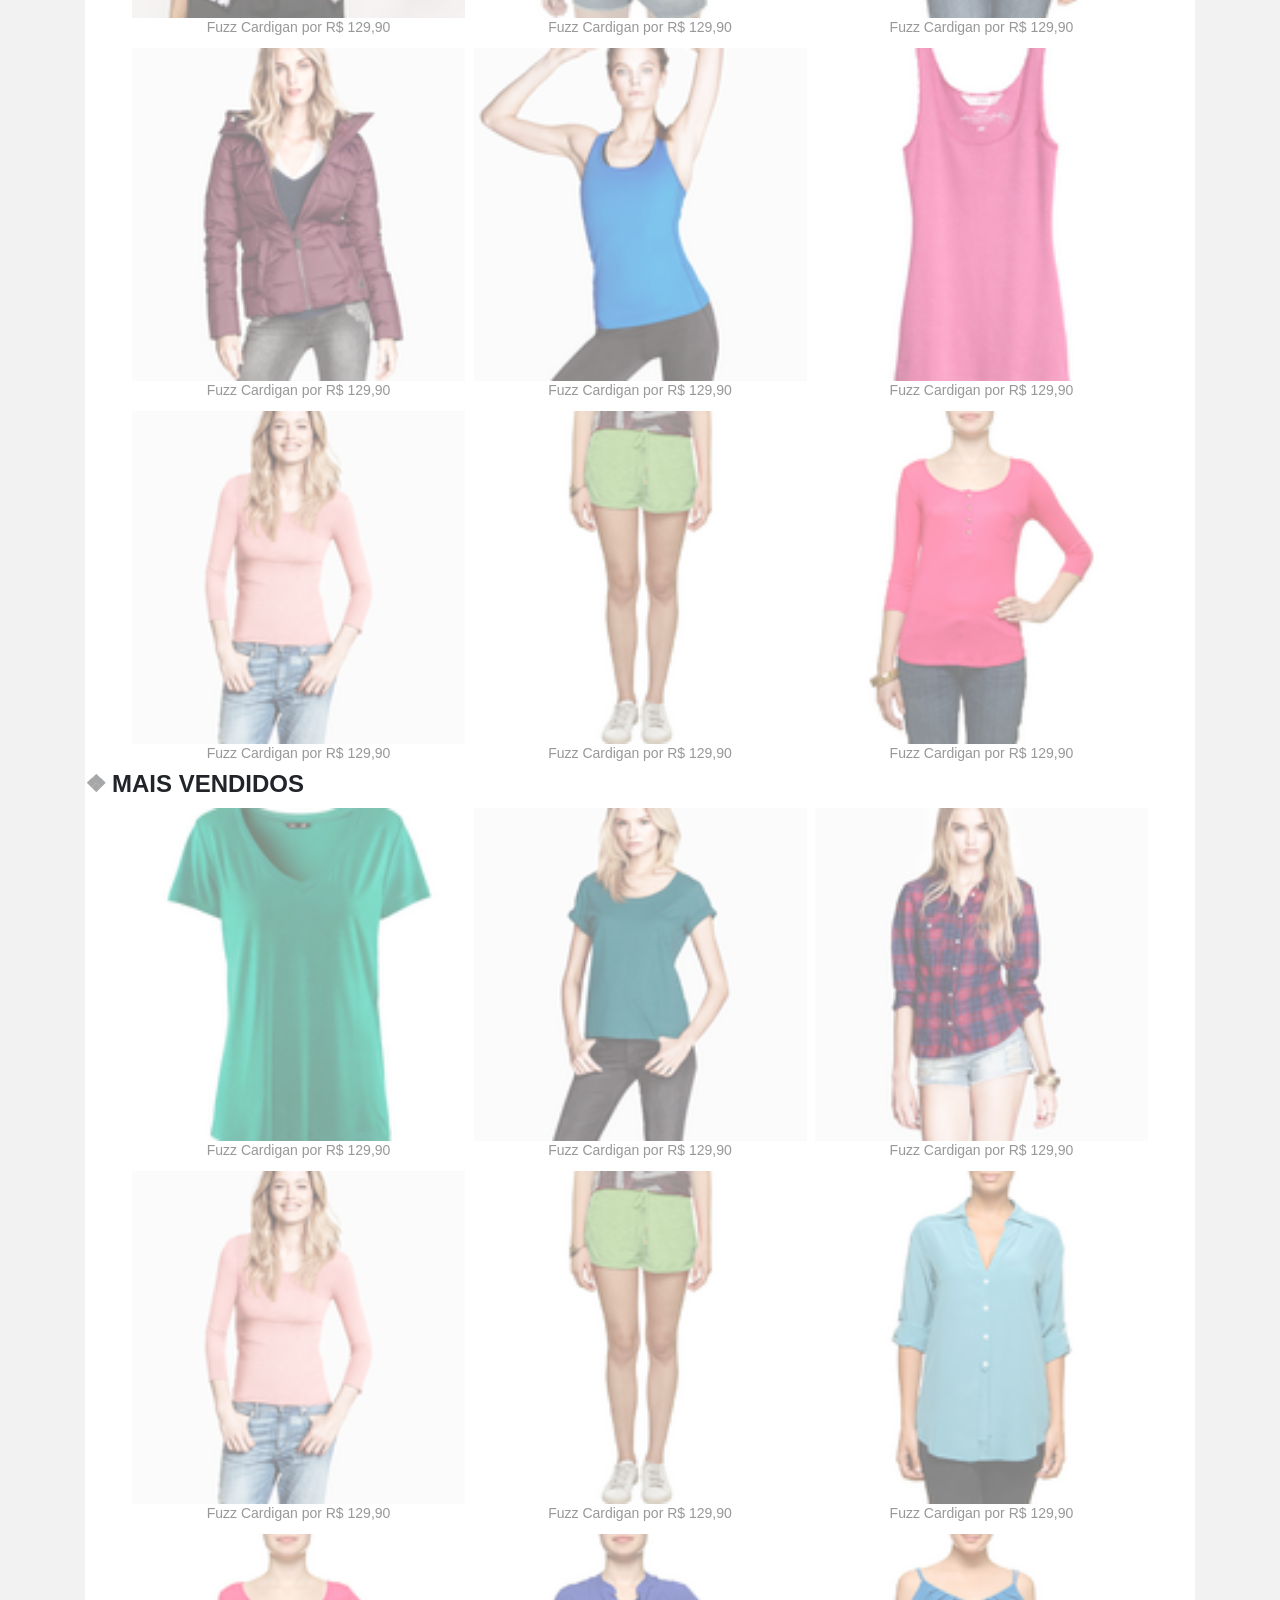
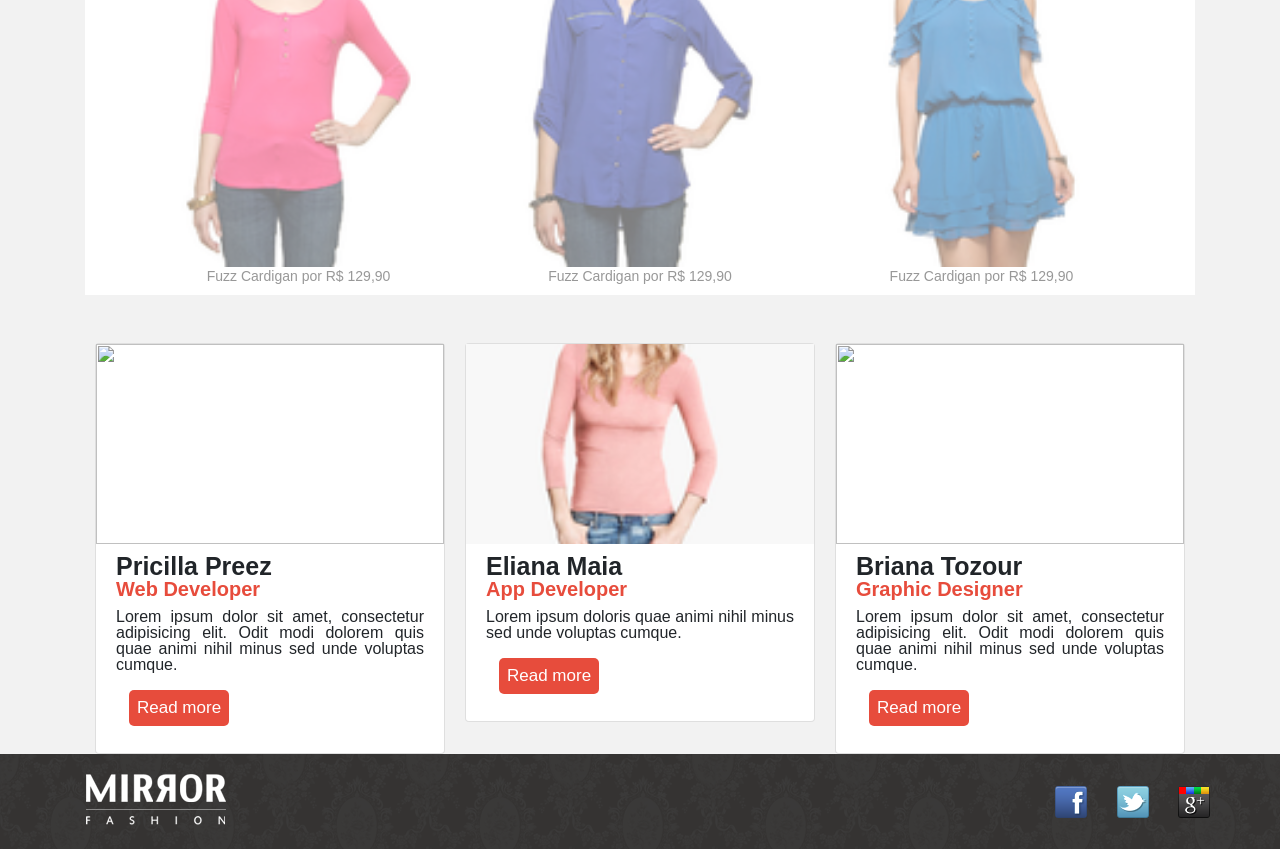
==== commit 1c7e0157: "commit" ====
--- a/site css/index.html
+++ b/site css/index.html
@@ -11,8 +11,12 @@
 	  <link rel="stylesheet" href="css/estilos.css">
 	  <link rel="stylesheet" href="https://maxcdn.bootstrapcdn.com/font-awesome/4.7.0/css/font-awesome.min.css"/>
 	  <!--<link href="css/bootstrap.css" rel="stylesheet" type="text/css"/>-->
-	 
-    </head>
+
+	  <script src="https://cdnjs.cloudflare.com/ajax/libs/OwlCarousel2/2.3.4/owl.carousel.min.js"></script>
+	  <link rel="stylesheet" href="https://cdnjs.cloudflare.com/ajax/libs/OwlCarousel2/2.3.4/assets/owl.carousel.min.css">
+  
+	
+	</head>
     <body> 
 			
 		<nav class="navbar navbar-fixed-top navbar-expand-lg navbar-light  bg-light" >
@@ -111,13 +115,13 @@
 				</ol>
 				<div class="carousel-inner">
 				  <div class="carousel-item active">
-					<img class="d-block w-100" src="img/destaque-home.png" height="350"alt="First slide">
+					<img class="d-block w-100" src="img/destaque-home.png" height="500"alt="First slide">
 				  </div>
 				  <div class="carousel-item">
-					<img class="d-block w-100" src="img/produtos/miniatura2.png"height="350" alt="Second slide">
+					<img class="d-block w-100" src="img/produtos/miniatura2.png"height="500" alt="Second slide">
 				  </div>
 				  <div class="carousel-item">
-					<img class="d-block w-100" src="img/produtos/miniatura3.png"height="350" alt="Third slide">
+					<img class="d-block w-100" src="img/produtos/miniatura3.png"height="500" alt="Third slide">
 				  </div>
 				</div>
 				
@@ -351,7 +355,61 @@
 				<button type="button">Mostrar mais</button>
 			</section>
 		</div>
-		
+		<div class="slider owl-carousel container">
+			<div class="card">
+			  <div class="img">
+	  <img src="profile-1.jpeg" alt=""></div>
+	  <div class="content">
+				<div class="title">
+	  Briana Tozour</div>
+	  <div class="sub-title">
+	  Graphic Designer</div>
+	  <p>
+	  Lorem ipsum dolor sit amet, consectetur adipisicing elit. Odit modi dolorem quis quae animi nihil minus sed unde voluptas cumque.</p>
+	  <div class="btn">
+				  <button>Read more</button>
+				</div>
+	  </div>
+	  </div>
+	  <div class="card">
+			  <div class="img">
+	  <img src="profile-2.jpeg" alt=""></div>
+	  <div class="content">
+				<div class="title">
+	  Pricilla Preez</div>
+	  <div class="sub-title">
+	  Web Developer</div>
+	  <p>
+	  Lorem ipsum dolor sit amet, consectetur adipisicing elit. Odit modi dolorem quis quae animi nihil minus sed unde voluptas cumque.</p>
+	  <div class="btn">
+				  <button>Read more</button>
+				</div>
+	  </div>
+	  </div>
+	  <div class="card">
+			  <div class="img">
+	  <img src="img/produtos/miniatura10.png" height="500"alt=""></div>
+	  <div class="content">
+				<div class="title">
+	  Eliana Maia</div>
+	  <div class="sub-title">
+	  App Developer</div>
+	  <p>
+	  Lorem ipsum doloris quae animi nihil minus sed unde voluptas cumque.</p>
+	  <div class="btn">
+				  <button>Read more</button>
+				</div>
+	  </div>
+	  </div>
+	  </div>
+	  <script>
+			$(".slider").owlCarousel({
+			  loop: true,
+			  autoplay: true,
+			  autoplayTimeout: 2000, //2000ms = 2s;
+			  autoplayHoverPause: true,
+			});
+		  </script>
 
 		<footer>
 			<div class="container">
--- a/site css/css/estilos.css
+++ b/site css/css/estilos.css
@@ -1,6 +1,68 @@
-
+.opacitytransform{
+	
+	opacity: 1;
+	transition: all 0.4s ease;
+	
+}
+.opacitytransform:hover{
+	opacity: 0.7;
+	transform: scale(1.010);
+	box-shadow: 5px 2px 2px rgb(122, 122, 122);
+}
+@import url('https://fonts.googleapis.com/css?family=Poppins:400,500,600,700&display=swap');
+
+.slider .card{
+  flex: 1;
+  margin: 0 10px;
+  background: #fff;
+}
+.slider .card .img{
+  height: 200px;
+  width: 100%;
+}
+.slider .card .img img{
+  height: 100%;
+  width: 100%;
+  object-fit: cover;
+}
+.slider .card .content{
+  padding: 10px 20px;
+}
+.card .content .title{
+  font-size: 25px;
+  font-weight: 600;
+}
+.card .content .sub-title{
+  font-size: 20px;
+  font-weight: 600;
+  color: #e74c3c;
+  line-height: 20px;
+}
+.card .content p{
+  text-align: justify;
+  margin: 10px 0;
+}
+.card .content .btn{
+  display: block;
+  text-align: left;
+  margin: 10px 0;
+}
+.card .content .btn button{
+  background: #e74c3c;
+  color: #fff;
+  border: none;
+  outline: none;
+  font-size: 17px;
+  padding: 5px 8px;
+  border-radius: 5px;
+  cursor: pointer;
+  transition: 0.2s;
+}
+.card .content .btn button:hover{
+  transform: scale(0.9);
+}
 .hoverbar:hover{
-	background-color: #4e089e;
+	background-color: #0faae7;
 	transition: all 0.4s ease;
 	
 }
@@ -141,11 +203,11 @@
 	overflow: hidden;
 }
 .inner img{
-	transition: all 1.9s ease;
+	transition: all 0.6s ease;
 }
 .inner:hover img{
-
-	transform: scale(1.110);
+	opacity:0.8;
+	transform: scale(1.010);
 }
 
 .paineis{
@@ -173,7 +235,7 @@
 
 body
 {
-    color:	#333333;
+	background: #f2f2f2;
     font-family: "Lucida Sans Unicode",	"Lucida	Grande", sans-serif;
 } 
 
@@ -313,16 +375,16 @@
 
 .painel {
 	
-	width:auto;
+	width:100%;
 }
 
 .novidades {
-	float: left;
+
 	background-color: #f5dcdc;
 }
 
 .mais-vendidos {
-	float: right;
+	
 	background-color: #dcdcf5;
 }
 
@@ -406,13 +468,12 @@
 }
 
 .novidades {
-	background-color: #f5dcdc;
-	background: linear-gradient(#f5dcdc, #bebef4);
+	background-color: #ffffff;
 }
 
 .mais-vendidos {
-	background: #dcdcf5;
-	background: linear-gradient(#dcdcf5, #f4bebe);
+	background-color: #ffffff;
+
 }
 
 .painel button {
